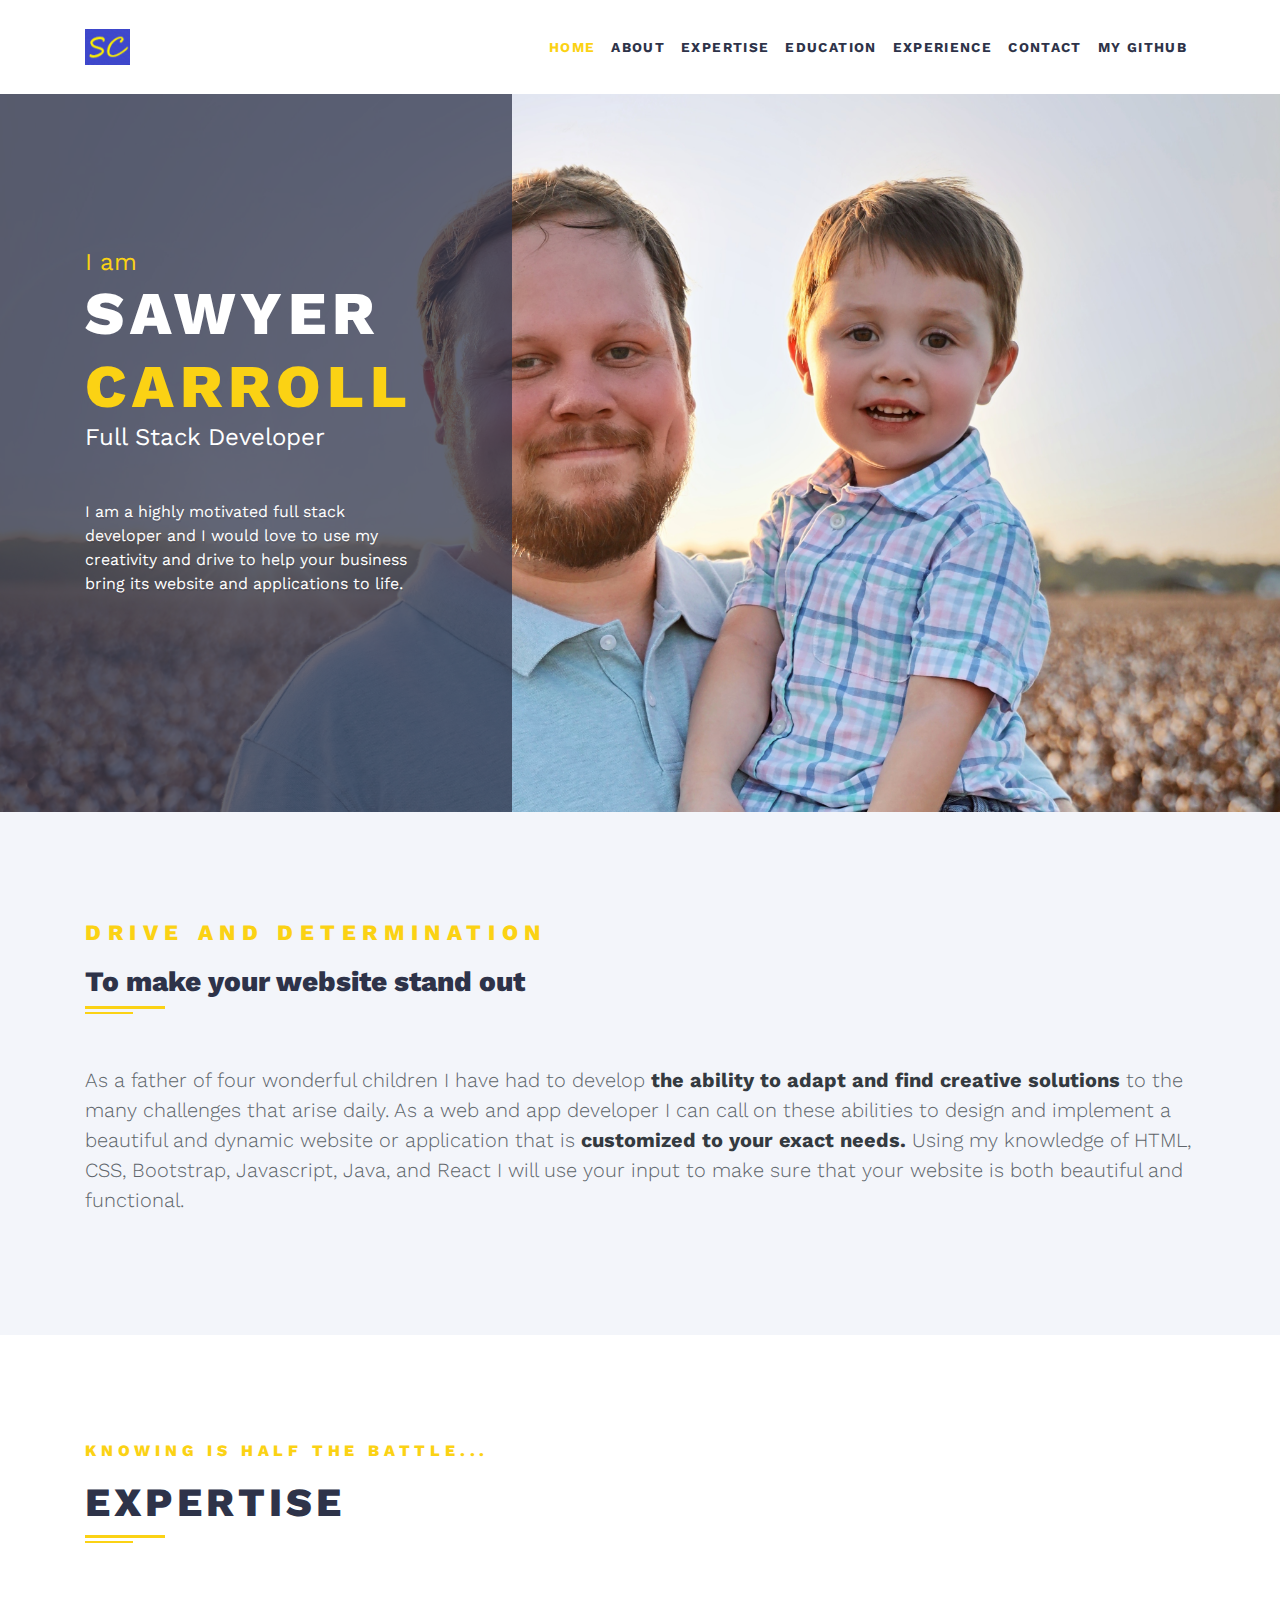
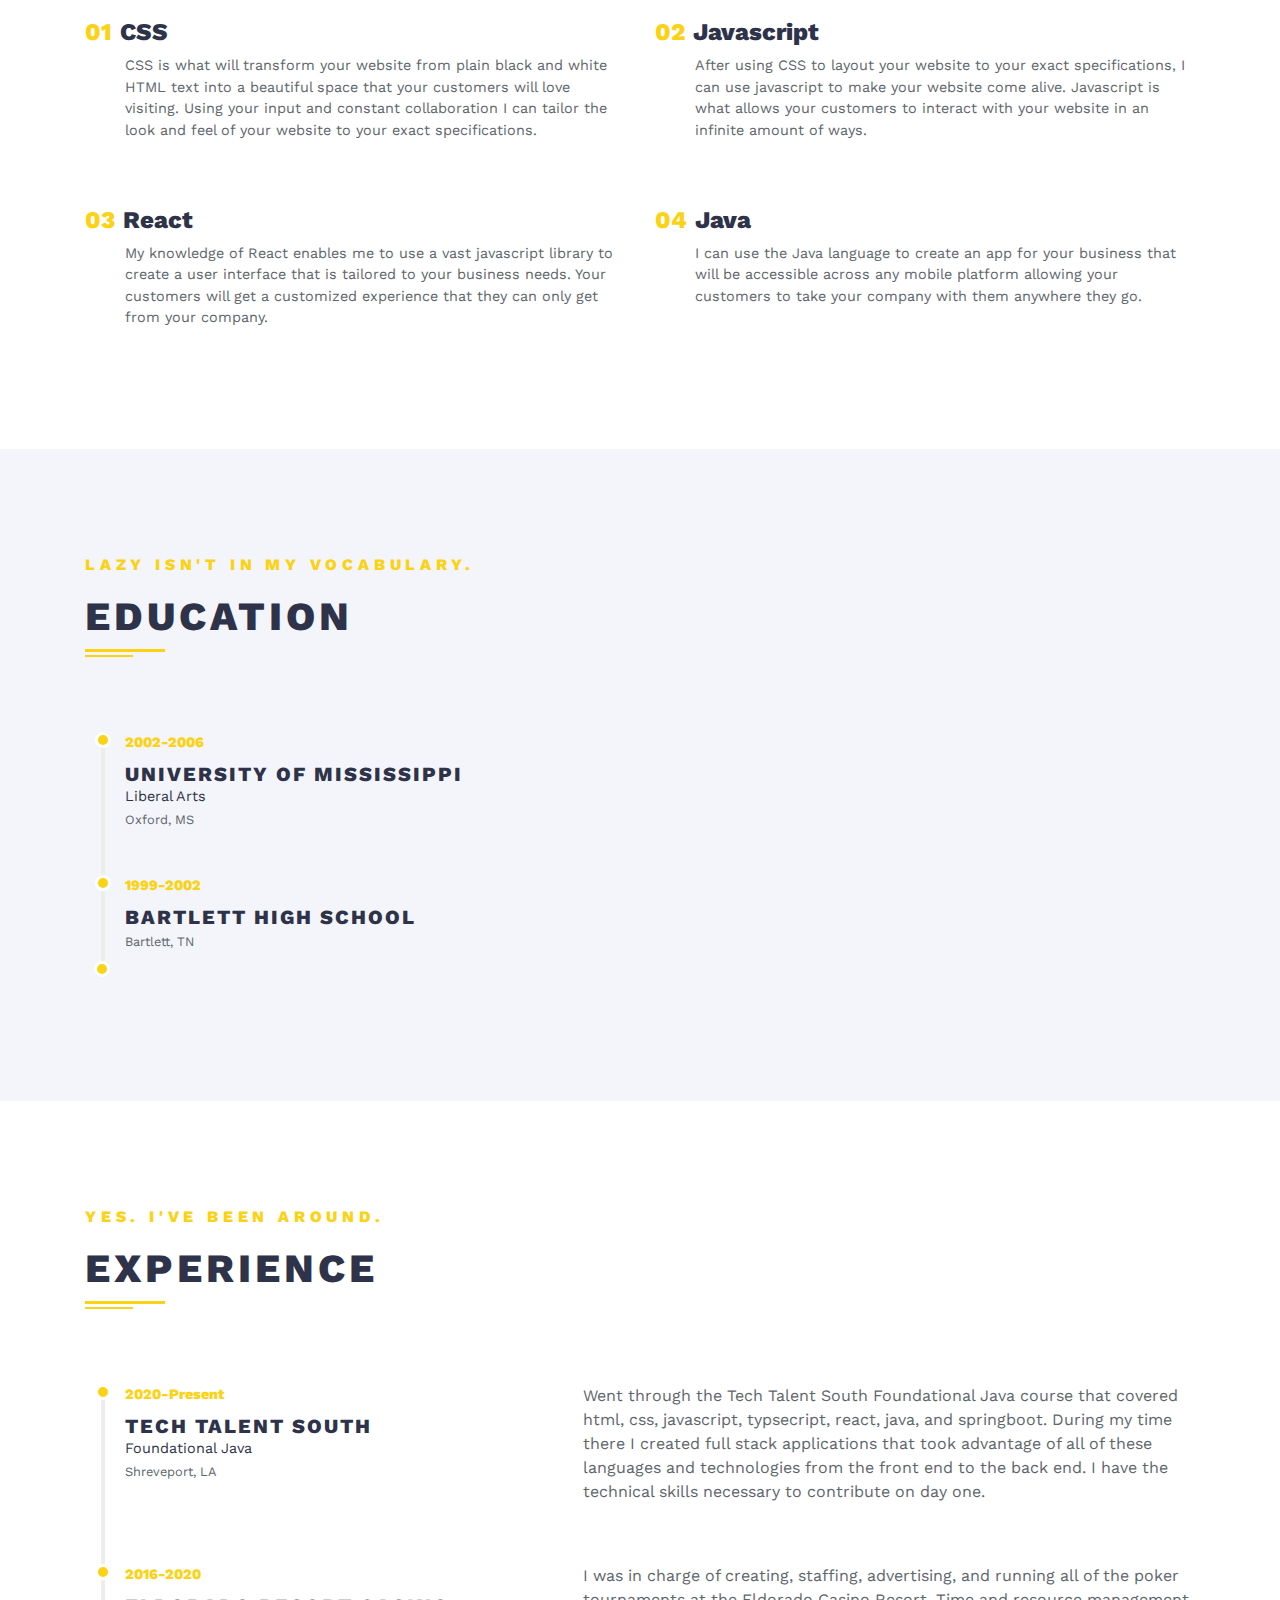
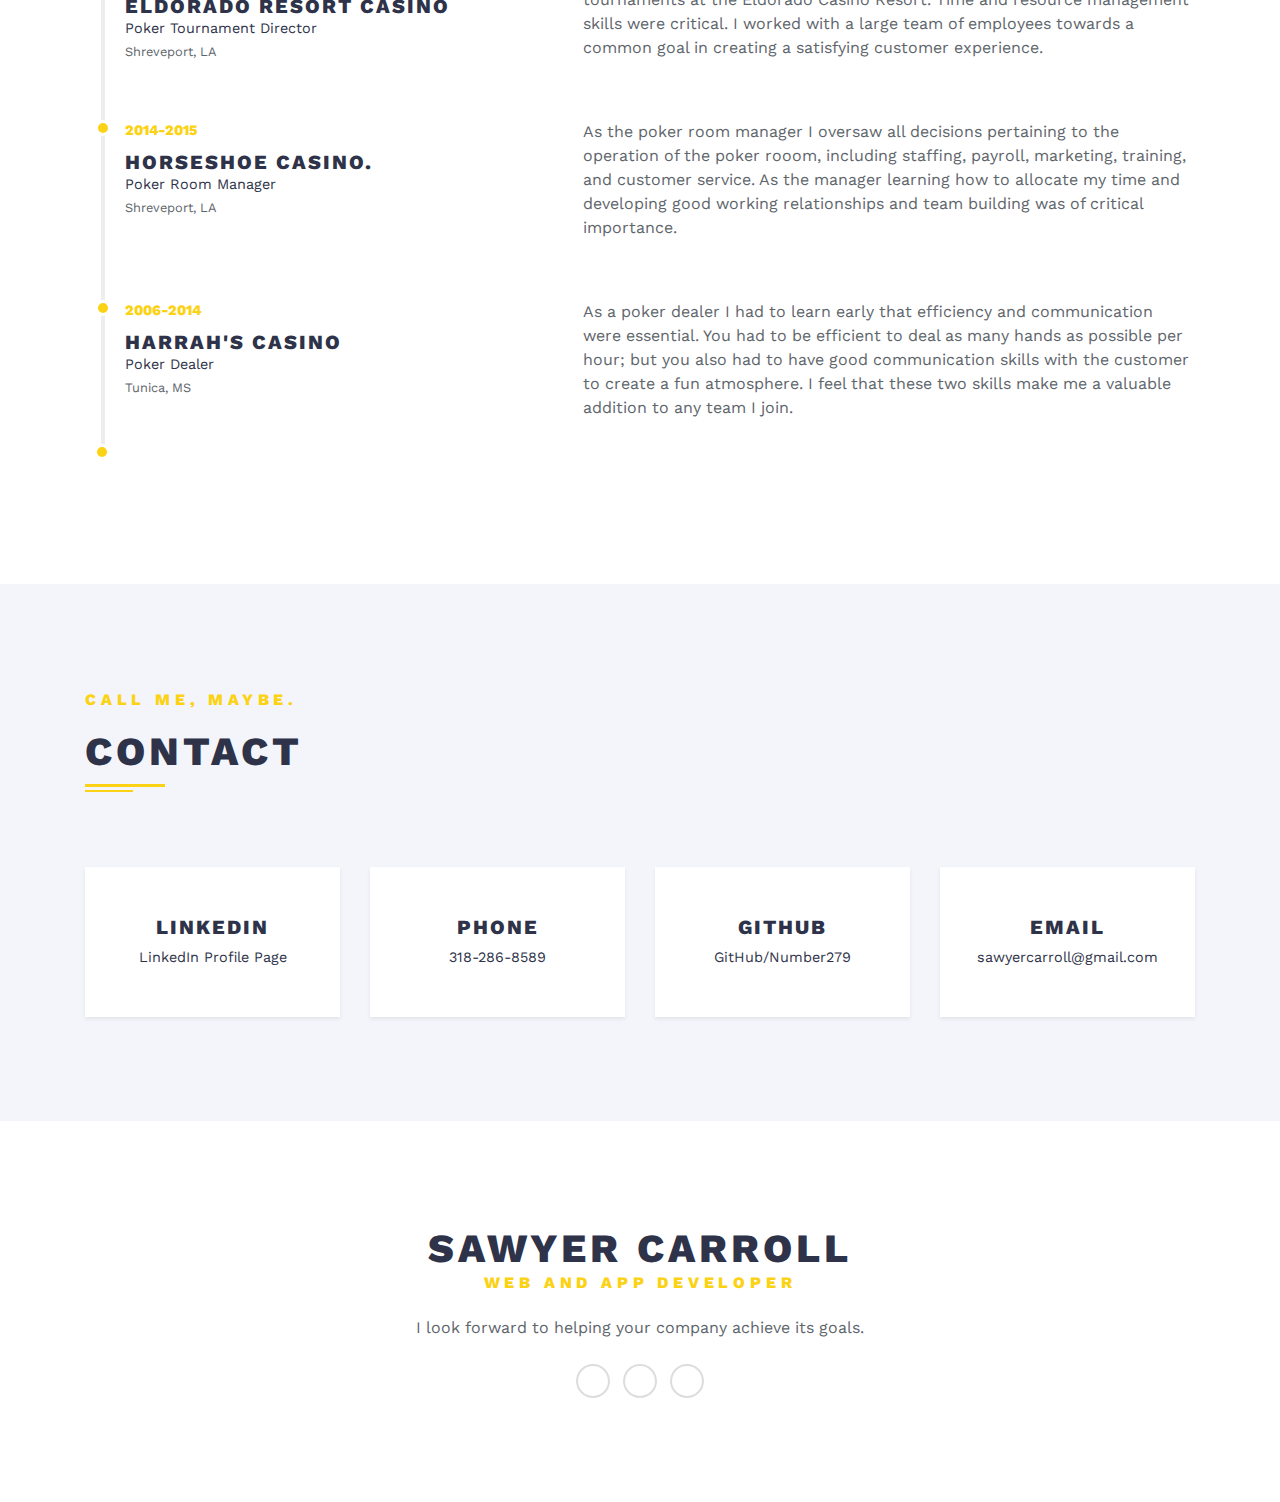
==== index.html @ 841106fe "pathing" ====
<!DOCTYPE html>
<html>
  <head>
    <meta charset="utf-8">
    <meta http-equiv="X-UA-Compatible" content="IE=edge">
    <title>Sawyer Carroll</title>
    <meta name="description" content="">
    <meta name="viewport" content="width=device-width, initial-scale=1">
    <meta name="robots" content="all,follow">
    <!-- Bootstrap CSS-->
    <link rel="stylesheet" href="vendor/bootstrap/css/bootstrap.min.css">
    <!-- Google fonts-->
    <link rel="stylesheet" href="https://fonts.googleapis.com/css?family=Work+Sans:300,400,800&amp;display=swap">
    <!-- theme stylesheet-->
    <link rel="stylesheet" href="css/style.default.css" id="theme-stylesheet">
    <!-- Custom stylesheet - for your changes-->
    <link rel="stylesheet" href="css/custom.css">
    <!-- Favicon-->
    <link rel="shortcut icon" href="img/favicon.png">
    <!-- Tweaks for older IEs--><!--[if lt IE 9]>
        <script src="https://oss.maxcdn.com/html5shiv/3.7.3/html5shiv.min.js"></script>
        <script src="https://oss.maxcdn.com/respond/1.4.2/respond.min.js"></script><![endif]-->
  </head>
  <body>
    <!-- navbar-->
    <header class="header">
      <nav class="navbar navbar-expand-lg fixed-top">
        <div class="container"><a class="navbar-brand" href="#"><img src="img/favicon.png" alt="" width="45"></a>
          <button class="navbar-toggler navbar-toggler-right" type="button" data-toggle="collapse" data-target="#navbarSupportedContent" aria-controls="navbarSupportedContent" aria-expanded="false" aria-label="Toggle navigation"><i class="fas fa-bars"></i></button>
          <div class="collapse navbar-collapse" id="navbarSupportedContent">
            <ul class="navbar-nav ml-auto">
              <li class="nav-item"><a class="nav-link link-scroll active" href="#hero">Home <span class="sr-only">(current)</span></a></li>
              <li class="nav-item"><a class="nav-link link-scroll" href="#about">About</a></li>
              <li class="nav-item"><a class="nav-link link-scroll" href="#expertise">Expertise</a></li>
              <li class="nav-item"><a class="nav-link link-scroll" href="#education">Education</a></li>
              <li class="nav-item"><a class="nav-link link-scroll" href="#experience">Experience</a></li>
              <li class="nav-item"><a class="nav-link link-scroll" href="#contact">Contact</a></li>
              <li class="nav-item"><a class="nav-link " href="https://github.com/Number279/"">My Github</a></li>
            </ul>
          </div>
        </div>
      </nav>
    </header>
    <!-- Hero Section-->
    <section class="hero bg-cover bg-center mt-5" id="hero" style="background: url(img/sawyer.jpeg)">
      <div class="container py-5 my-5 index-forward">
        <div class="row">
          <div class="col-md-8 text-white">
            <h2 class="h4 text-primary font-weight-normal mb-0">I am</h2>
            <h1 class="text-uppercase text-xl mb-0 fade-in5">Sawyer</h1><h1 class="text-uppercase text-xl mb-0 text-primary fade-in5">Carroll</h1>
            <h2 class="h4 font-weight-normal mb-5 fade-in8">Full Stack Developer</h2>
            <p class="text-shadow fade-in10">I am a highly motivated full stack
              <br>developer and I would love to use my  
              <br>creativity and drive to help your business 
              <br>bring its website and applications to life. </p>
          </div>
        </div>
      </div>
    </section>
    <!-- About Section-->
    <section class="bg-light" id="about">
      <div class="container">
        <header class="mb-5">
          <p class="font-weight-bold text-primary text-uppercase letter-spacing-3" id="yellowsize">Drive and Determination</p>
          <h2 class="h3 lined">To make your website stand out</h2>
        </header>
        <p class="lead text-muted">As a father of four wonderful children I have had to develop <strong class="text-dark">the ability to adapt and find creative solutions</strong> to the many challenges that arise daily.
        As a web and app developer I can call on these abilities to design and implement a beautiful and dynamic website or application that is <strong class="text-dark">customized to your exact needs.</strong>  
       Using my knowledge of HTML, CSS, Bootstrap, Javascript, Java, and React I will use your input to make sure that your website is both beautiful and functional.</p>
      </div>
    </section>
    <!-- Expertise Section        -->
    <section id="expertise">
      <div class="container">
        <header class="mb-5 pb-4">
          <p class="font-weight-bold text-primary text-uppercase letter-spacing-3">Knowing is half the battle...</p>
          <h2 class="text-uppercase lined">Expertise</h2>
        </header>
        <div class="row">
          <div class="col-md-6 mb-5">
            <h3 class="h4"><span class="text-primary mr-2">01</span>CSS</h3>
            <p class="text-muted text-small ml-4 pl-3">CSS is what will transform your website from plain black and white HTML text into a beautiful space that your customers will love visiting. 
              Using your input and constant collaboration I can tailor the look and feel of your website to your exact specifications. 
            </p>
          </div>
          <div class="col-md-6 mb-5">
            <h3 class="h4"><span class="text-primary mr-2">02</span>Javascript</h3>
            <p class="text-muted text-small ml-4 pl-3">After using CSS to layout your website to your exact specifications, I can use javascript to make your website come alive.  Javascript is what allows your customers to interact with your website in an infinite amount of ways.</p>
          </div>
          <div class="col-md-6 mb-5 mb-md-0">
            <h3 class="h4"><span class="text-primary mr-2">03</span>React</h3>
            <p class="text-muted text-small ml-4 pl-3">My knowledge of React enables me to use a vast javascript library to create a user interface that is tailored to your business needs. 
              Your customers will get a customized experience that they can only get from your company.  
            </p>
          </div>
          <div class="col-md-6">
            <h3 class="h4"><span class="text-primary mr-2">04</span>Java</h3>
            <p class="text-muted text-small ml-4 pl-3">I can use the Java language to create an app for your business that will be accessible across any mobile platform allowing your customers to take your company with them anywhere they go.</p>
          </div>
        </div>
      </div>
    </section>
    <!-- Education Section-->
    <section class="bg-light" id="education">
      <div class="container">
        <header class="mb-5 pb-4">
          <p class="font-weight-bold text-primary text-uppercase letter-spacing-3">Lazy isn't in my vocabulary.</p>
          <h2 class="text-uppercase lined">Education</h2>
        </header>
        <!--  Timeline -->
        <ul class="timeline">
              <!-- Timeline item-->
              <li class="timeline-item ml-3 pb-4">
                <div class="timeline-arrow"></div>
                <div class="row no-gutter">
                  <div class="col-lg-5 mb-4 mb-lg-0">
                    <p class="font-weight-bold mb-2 text-primary text-small">2002-2006</p>
                    <h2 class="h5 mb-0 text-uppercase">University of Mississippi</h2>
                    <p class="text-small mb-0">Liberal Arts</p><span class="small text-muted">Oxford, MS</span>
                  </div>
                  <div class="col-lg-7">
                    <p class="text-muted"></p>
                  </div>
                </div>
              </li>
              <!-- Timeline item-->
              <li class="timeline-item ml-3 pb-4">
                <div class="timeline-arrow"></div>
                <div class="row no-gutter">
                  <div class="col-lg-5 mb-4 mb-lg-0">
                    <p class="font-weight-bold mb-2 text-primary text-small">1999-2002 </p>
                    <h2 class="h5 mb-0 text-uppercase">Bartlett High School</h2>
                    <p class="text-small mb-0"></p><span class="small text-muted">Bartlett, TN</span>
                  </div>
                  <div class="col-lg-7">
                    <p class="text-muted"></p>
                  </div>
                </div>
              </li>
              <!-- Timeline item-->
        </ul>
      </div>
    </section>
    <!-- Experience Section        -->
    <section id="experience">
      <div class="container">
        <header class="mb-5 pb-4">
          <p class="font-weight-bold text-primary text-uppercase letter-spacing-3">Yes. I've been around.</p>
          <h2 class="text-uppercase lined">Experience</h2>
        </header>
        <!--  Timeline -->
        <ul class="timeline">
              <!-- Timeline item-->
              <li class="timeline-item ml-3 pb-4">
                <div class="timeline-arrow"></div>
                <div class="row no-gutter">
                  <div class="col-lg-5 mb-4 mb-lg-0">
                    <p class="font-weight-bold mb-2 text-primary text-small">2020-Present </p>
                    <h2 class="h5 mb-0 text-uppercase">Tech Talent South</h2>
                    <p class="text-small mb-0">Foundational Java</p><span class="small text-muted">Shreveport, LA</span>
                  </div>
                  <div class="col-lg-7">
                    <p class="text-muted">Went through the Tech Talent South Foundational Java course that covered html, css, javascript, typsecript, react, java, and springboot.  During my time there I created full stack applications that took advantage of all of these languages and technologies from the front end to the back end.  I have the technical skills necessary to contribute on day one.</p>
                  </div>
                </div>
              </li>
              <!-- Timeline item-->
              <li class="timeline-item ml-3 pb-4">
                <div class="timeline-arrow"></div>
                <div class="row no-gutter">
                  <div class="col-lg-5 mb-4 mb-lg-0">
                    <p class="font-weight-bold mb-2 text-primary text-small">2016-2020 </p>
                    <h2 class="h5 mb-0 text-uppercase">Eldorado Resort Casino</h2>
                    <p class="text-small mb-0">Poker Tournament Director</p><span class="small text-muted">Shreveport, LA</span>
                  </div>
                  <div class="col-lg-7">
                    <p class="text-muted">I was in charge of creating, staffing, advertising, and running all of the poker tournaments at the Eldorado Casino Resort.  Time and resource management skills were critical.  I worked  with a large team of employees towards a common goal in creating a satisfying customer experience.  </p>
                  </div>
                </div>
              </li>
              <!-- Timeline item-->
              <li class="timeline-item ml-3 pb-4">
                <div class="timeline-arrow"></div>
                <div class="row no-gutter">
                  <div class="col-lg-5 mb-4 mb-lg-0">
                    <p class="font-weight-bold mb-2 text-primary text-small">2014-2015 </p>
                    <h2 class="h5 mb-0 text-uppercase">Horseshoe Casino.</h2>
                    <p class="text-small mb-0">Poker Room Manager</p><span class="small text-muted">Shreveport, LA </span>
                  </div>
                  <div class="col-lg-7">
                    <p class="text-muted">As the poker room manager I oversaw all decisions pertaining to the operation of the poker rooom, including staffing, payroll, marketing, training, and customer service.  As the manager learning how to allocate my time and developing good working relationships and team building was of critical importance.</p>
                  </div>
                </div>
              </li>
              <li class="timeline-item ml-3 pb-4">
                <div class="timeline-arrow"></div>
                <div class="row no-gutter">
                  <div class="col-lg-5 mb-4 mb-lg-0">
                    <p class="font-weight-bold mb-2 text-primary text-small">2006-2014</p>
                    <h2 class="h5 mb-0 text-uppercase">Harrah's Casino</h2>
                    <p class="text-small mb-0">Poker Dealer</p><span class="small text-muted">Tunica, MS</span>
                  </div>
                  <div class="col-lg-7">
                    <p class="text-muted">As a poker dealer I had to learn early that efficiency and communication were essential.  You had to be efficient to deal as many hands as possible per hour; but you also had to have good communication skills with the customer to create a fun atmosphere.  I feel that these two skills make me a valuable addition to any team I join.</p>
                  </div>
                </div>
              </li>
        </ul>
      </div>
    </section>
    <!-- Education Section        -->
    <section class="bg-light" id="contact">
      <div class="container">
        <header class="mb-5 pb-4">
          <p class="font-weight-bold text-primary text-uppercase letter-spacing-3">Call me, maybe.</p>
          <h2 class="text-uppercase lined">Contact</h2>
        </header>
        <div class="row">
            <div class="col-lg-3 col-md-6 mb-4 mb-lg-0"><a class="px-4 py-5 text-center contact-item shadow-sm d-block reset-anchor" href="https://www.linkedin.com/in/sawyer-carroll-240634206/"><i class="fab fa-linkedin fa-2x mb-4"></i>
              <h4 class="contact-item-title h5 text-uppercase">LinkedIn</h4>
              <p class="text-small mb-0">LinkedIn Profile Page</p></a></div>
          <div class="col-lg-3 col-md-6 mb-4 mb-lg-0"><a class="px-4 py-5 text-center contact-item shadow-sm d-block reset-anchor" href="tel:13182868589"><i class="fas fa-phone fa-2x mb-4"></i>
            <h4 class="contact-item-title h5 text-uppercase">Phone</h4>
            <p class="text-small mb-0">318-286-8589</p></a></div>
          <div class="col-lg-3 col-md-6 mb-4 mb-lg-0"><a class="px-4 py-5 text-center contact-item shadow-sm d-block reset-anchor" href="https://github.com/Number279/"><i class="fab fa-github fa-2x mb-4"></i>
              <h4 class="contact-item-title h5 text-uppercase">Github</h4>
              <p class="text-small mb-0">GitHub/Number279</p></a></div>
          <div class="col-lg-3 col-md-6 mb-4 mb-lg-0"><a class="px-4 py-5 text-center contact-item shadow-sm d-block reset-anchor" href="mailto:sawyercarroll@gmail.com"><i class="fas fa-envelope fa-2x mb-4"></i>
              <h4 class="contact-item-title h5 text-uppercase">Email</h4>
              <p class="text-small mb-0">sawyercarroll@gmail.com</p></a></div>
        </div>
      </div>
    </section>
    <!-- Footer-->
    <footer>
      <div class="container text-center section-padding-y">
        <div class="row px-4">
          <div class="col-lg-7 mx-auto">
            <h2 class="text-uppercase mb-0">Sawyer Carroll </h2>
            <h6 class="text-primary text-uppercase mb-0 letter-spacing-3">Web and App Developer</h6>
            <p class="text-muted my-4">I look forward to helping your company achieve its goals.  </p>
            <ul class="list-inline mb-0">
              <li class="list-inline-item"><a class="social-link" href="https://www.facebook.com/sawyer.carroll.7"><i class="fab fa-facebook-f"></i></a></li>
              <li class="list-inline-item"><a class="social-link" href="https://twitter.com/SawyerCarroll3"><i class="fab fa-twitter"></i></a></li>
              <li class="list-inline-item"><a class="social-link" href="#"><i class="fab fa-linkedin"></i></a></li>
              
            </ul>
          </div>
        </div>
      </div>
    </footer>
    <!-- JavaScript files-->
    <script src="vendor/jquery/jquery.min.js"></script>
    <script src="vendor/bootstrap/js/bootstrap.bundle.min.js"></script>
    <script src="js/front.js"></script>
    <!-- FontAwesome CSS - loading as last, so it doesn't block rendering-->
    <link rel="stylesheet" href="https://use.fontawesome.com/releases/v5.7.1/css/all.css" integrity="sha384-fnmOCqbTlWIlj8LyTjo7mOUStjsKC4pOpQbqyi7RrhN7udi9RwhKkMHpvLbHG9Sr" crossorigin="anonymous">
  </body>
</html>
---- css/style.default.css ----
/*
=========================================
=========================================

   Resume | Bootstrap Resume Template 

=========================================
========================================= */
/*
*
* =====================
* GENERAL
* =====================
*
*/
body {
  overflow-x: hidden;
}

section {
  padding: 6.5rem 0;
  overflow: hidden;
  position: relative;
}

/* Timeline holder */
ul.timeline {
  list-style-type: none;
  position: relative;
  padding-left: 1.5rem;
}

/* Timeline vertical line */
ul.timeline:before {
  content: ' ';
  background: #EDEDED;
  display: inline-block;
  position: absolute;
  left: 16px;
  width: 4px;
  height: 100%;
  z-index: 400;
  border-radius: 1rem;
}

ul.timeline:after {
  content: ' ';
  background: #fbd214;
  display: inline-block;
  position: absolute;
  bottom: 0;
  left: 9px;
  width: 16px;
  height: 16px;
  border-radius: 50%;
  border: 3px solid #fff;
  z-index: 400;
}

li.timeline-item {
  margin: 20px 0;
}

/* Timeline item circle marker */
li.timeline-item::before {
  content: ' ';
  background: #fbd214;
  display: inline-block;
  position: absolute;
  left: 10px;
  width: 16px;
  height: 16px;
  border-radius: 50%;
  border: 3px solid #fff;
  z-index: 400;
}

.contact-item {
  background: #fff;
  position: relative;
  transition: all 0.4s;
}

.contact-item::before {
  content: '';
  display: block;
  position: absolute;
  top: 4px;
  left: 4px;
  width: calc(100% - 8px);
  height: calc(100% - 8px);
  background: none;
  border: 2px solid #fff;
  -webkit-transform: scale(1.1);
  transform: scale(1.1);
  opacity: 0;
  transition: all 0.3s;
}

.contact-item i {
  color: #fbd214;
  transition: all 0.3s;
}

.contact-item:hover {
  background: #fbd214;
  color: #fff;
}

.contact-item:hover i, .contact-item:hover .contact-item-title, .contact-item:hover p {
  color: #fff;
}

.contact-item:hover::before {
  -webkit-transform: none;
  transform: none;
  opacity: 1;
}

a.contact-item .contact-item-title, a.contact-item p {
  transition: all 0.3s;
}

.hero::before {
  content: '';
  width: 40%;
  height: 100%;
  position: absolute;
  top: 0;
  left: 0;
  background: rgba(46, 51, 73, 0.75);
}

@media (max-width: 991.98px) {
  .hero::before {
    background: rgba(46, 51, 73, 0.5);
    width: 100%;
  }
}

.navbar {
  transition: all 0.3s;
  padding-top: 1.5rem !important;
  padding-bottom: 1.5rem !important;
  background: #fff;
}

.navbar.active {
  background: #fff;
  box-shadow: 0 1px 5px rgba(0, 0, 0, 0.1);
}

@media (max-width: 991.98px) {
  .navbar {
    background: #fff;
    box-shadow: 0 1px 5px rgba(0, 0, 0, 0.1);
  }
}

.navbar-toggler {
  color: #2E3349;
}

.social-link {
  width: 34px;
  height: 34px;
  border-radius: 50%;
  border: 2px solid #ddd;
  display: -ms-flexbox;
  display: flex;
  -ms-flex-align: center;
  align-items: center;
  -ms-flex-pack: center;
  justify-content: center;
  color: #aaa;
  transition: all 0.3s;
  font-size: 0.8rem;
}

.social-link:hover, .social-link:focus {
  background: #fbd214;
  color: #fff;
  text-decoration: none;
  border-color: #fbd214;
}

/*
* ===================================================
*    Custom Bootstrapious Utils
* ===================================================
*/
/*
   Text utils
   ------------------------
*/
.text-uppercase {
  text-transform: uppercase;
  letter-spacing: 0.1em;
  letter-spacing: .1em;
}

.text-sm {
  font-size: 0.875rem;
}

.text-base {
  font-size: 1rem;
}

.text-lg {
  font-size: 1.25rem;
}

.text-shadow {
  text-shadow: 1px 2px 0 rgba(0, 0, 0, 0.1);
}

.text-shadow-primary {
  text-shadow: 2px 2px 2px rgba(251, 210, 20, 0.1);
}

.text-decoration-underline {
  text-decoration: underline;
}

.text-inherit {
  color: inherit;
}

/*
    Rounded corners - lg, sm
   ------------------------
*/
.rounded-lg {
  border-radius: 0.8rem !important;
}

.rounded-sm {
  border-radius: 0.2rem;
}

.rounded-xl {
  border-radius: 10rem;
}

/*
    Responsive borders - border-[breakpoint]
   ------------------------
*/
/*
    Opacity helpers - .opacity-[1-9]
    ------------------------
*/
.opacity-1 {
  opacity: 0.1;
}

.opacity-2 {
  opacity: 0.2;
}

.opacity-3 {
  opacity: 0.3;
}

.opacity-4 {
  opacity: 0.4;
}

.opacity-5 {
  opacity: 0.5;
}

.opacity-6 {
  opacity: 0.6;
}

.opacity-7 {
  opacity: 0.7;
}

.opacity-8 {
  opacity: 0.8;
}

.opacity-9 {
  opacity: 0.9;
}

.opacity-10 {
  opacity: 1;
}

/*
    Z-index helpers - .z-index-[10-50]
    ------------------------
*/
.z-index-10 {
  z-index: 10;
}

.z-index-20 {
  z-index: 20;
}

.z-index-30 {
  z-index: 30;
}

.z-index-40 {
  z-index: 40;
}

.z-index-50 {
  z-index: 50;
}

/*
     Letter spacing helpers - .letter-spacing-[0-5]
    ------------------------
*/
.letter-spacing-0 {
  letter-spacing: 0 !important;
}

.letter-spacing-1 {
  letter-spacing: 0.1em;
}

.letter-spacing-2 {
  letter-spacing: 0.2em;
}

.letter-spacing-3 {
  letter-spacing: 0.3em;
}

.letter-spacing-4 {
  letter-spacing: 0.4em;
}

.letter-spacing-5 {
  letter-spacing: 0.5em;
}

/*
     Colours and backgrounds
    ------------------------
*/
.text-hover-primary {
  transition: all 0.2s ease-in-out;
}

.text-hover-primary:focus, .text-hover-primary:hover {
  color: #fbd214 !important;
}

a.text-hover-primary {
  transition: all 0.2s ease-in-out;
}

a.text-hover-primary:focus, a.text-hover-primary:hover {
  color: #fbd214 !important;
}

.bg-primary-light {
  background-color: #fffae3;
}

.border-primary {
  border-color: #fbd214 !important;
}

.text-hover-secondary {
  transition: all 0.2s ease-in-out;
}

.text-hover-secondary:focus, .text-hover-secondary:hover {
  color: #6c757d !important;
}

a.text-hover-secondary {
  transition: all 0.2s ease-in-out;
}

a.text-hover-secondary:focus, a.text-hover-secondary:hover {
  color: #6c757d !important;
}

.bg-secondary-light {
  background-color: #edeeef;
}

.border-secondary {
  border-color: #6c757d !important;
}

.text-hover-success {
  transition: all 0.2s ease-in-out;
}

.text-hover-success:focus, .text-hover-success:hover {
  color: #28a745 !important;
}

a.text-hover-success {
  transition: all 0.2s ease-in-out;
}

a.text-hover-success:focus, a.text-hover-success:hover {
  color: #28a745 !important;
}

.bg-success-light {
  background-color: #e5f4e9;
}

.border-success {
  border-color: #28a745 !important;
}

.text-hover-info {
  transition: all 0.2s ease-in-out;
}

.text-hover-info:focus, .text-hover-info:hover {
  color: #17a2b8 !important;
}

a.text-hover-info {
  transition: all 0.2s ease-in-out;
}

a.text-hover-info:focus, a.text-hover-info:hover {
  color: #17a2b8 !important;
}

.bg-info-light {
  background-color: #e3f4f6;
}

.border-info {
  border-color: #17a2b8 !important;
}

.text-hover-warning {
  transition: all 0.2s ease-in-out;
}

.text-hover-warning:focus, .text-hover-warning:hover {
  color: #ffc107 !important;
}

a.text-hover-warning {
  transition: all 0.2s ease-in-out;
}

a.text-hover-warning:focus, a.text-hover-warning:hover {
  color: #ffc107 !important;
}

.bg-warning-light {
  background-color: #fff8e1;
}

.border-warning {
  border-color: #ffc107 !important;
}

.text-hover-danger {
  transition: all 0.2s ease-in-out;
}

.text-hover-danger:focus, .text-hover-danger:hover {
  color: #dc3545 !important;
}

a.text-hover-danger {
  transition: all 0.2s ease-in-out;
}

a.text-hover-danger:focus, a.text-hover-danger:hover {
  color: #dc3545 !important;
}

.bg-danger-light {
  background-color: #fbe7e9;
}

.border-danger {
  border-color: #dc3545 !important;
}

.text-hover-light {
  transition: all 0.2s ease-in-out;
}

.text-hover-light:focus, .text-hover-light:hover {
  color: #f8f9fa !important;
}

a.text-hover-light {
  transition: all 0.2s ease-in-out;
}

a.text-hover-light:focus, a.text-hover-light:hover {
  color: #f8f9fa !important;
}

.bg-light-light {
  background-color: #fefefe;
}

.border-light {
  border-color: #f8f9fa !important;
}

.text-hover-dark {
  transition: all 0.2s ease-in-out;
}

.text-hover-dark:focus, .text-hover-dark:hover {
  color: #343a40 !important;
}

a.text-hover-dark {
  transition: all 0.2s ease-in-out;
}

a.text-hover-dark:focus, a.text-hover-dark:hover {
  color: #343a40 !important;
}

.bg-dark-light {
  background-color: #e7e7e8;
}

.border-dark {
  border-color: #343a40 !important;
}

.bg-gray-100 {
  background: #f8f9fa !important;
}

.text-gray-100 {
  color: #f8f9fa;
}

.bg-gray-200 {
  background: #e9ecef !important;
}

.text-gray-200 {
  color: #e9ecef;
}

.bg-gray-300 {
  background: #dee2e6 !important;
}

.text-gray-300 {
  color: #dee2e6;
}

.bg-gray-400 {
  background: #ced4da !important;
}

.text-gray-400 {
  color: #ced4da;
}

.bg-gray-500 {
  background: #adb5bd !important;
}

.text-gray-500 {
  color: #adb5bd;
}

.bg-gray-600 {
  background: #6c757d !important;
}

.text-gray-600 {
  color: #6c757d;
}

.bg-gray-700 {
  background: #495057 !important;
}

.text-gray-700 {
  color: #495057;
}

.bg-gray-800 {
  background: #343a40 !important;
}

.text-gray-800 {
  color: #343a40;
}

.bg-gray-900 {
  background: #212529 !important;
}

.text-gray-900 {
  color: #212529;
}

.badge-primary-light {
  color: #fbd214;
  background-color: #fffae3;
}

.badge-secondary-light {
  color: #6c757d;
  background-color: #edeeef;
}

.badge-success-light {
  color: #28a745;
  background-color: #e5f4e9;
}

.badge-info-light {
  color: #17a2b8;
  background-color: #e3f4f6;
}

.badge-warning-light {
  color: #ffc107;
  background-color: #fff8e1;
}

.badge-danger-light {
  color: #dc3545;
  background-color: #fbe7e9;
}

.badge-light-light {
  color: #f8f9fa;
  background-color: #fefefe;
}

.badge-dark-light {
  color: #343a40;
  background-color: #e7e7e8;
}

/*
     Transparent overlays
    ------------------------
*/
.overlay-content {
  position: relative;
  z-index: 20;
}

@media (min-width: 576px) {
  .light-overlay-sm,
  .overlay-hover-light-sm {
    position: relative;
  }
  .light-overlay-sm::after,
  .overlay-hover-light-sm::after {
    position: absolute;
    top: 0;
    left: 0;
    width: 100%;
    height: 100%;
    content: ' ';
    background: #fff;
  }
}

@media (min-width: 576px) {
  .overlay-hover-light-sm::after {
    transition: opacity 0.15s linear;
    opacity: 0;
  }
}

@media (min-width: 576px) {
  .light-overlay-sm::after,
  .overlay-hover-light-sm:hover::after {
    opacity: .4;
  }
}

@media (min-width: 576px) {
  .light-overlay-sm-0::after,
  .overlay-hover-light-sm-0:hover::after {
    display: none;
  }
}

.dark-overlay-sm {
  position: relative;
}

@media (min-width: 576px) {
  .dark-overlay-sm::after {
    position: absolute;
    top: 0;
    left: 0;
    width: 100%;
    height: 100%;
    content: ' ';
    opacity: .4;
    background: #000;
  }
}

@media (min-width: 576px) {
  .dark-overlay-sm-0::after {
    display: none;
  }
}

@media (min-width: 768px) {
  .light-overlay-md,
  .overlay-hover-light-md {
    position: relative;
  }
  .light-overlay-md::after,
  .overlay-hover-light-md::after {
    position: absolute;
    top: 0;
    left: 0;
    width: 100%;
    height: 100%;
    content: ' ';
    background: #fff;
  }
}

@media (min-width: 768px) {
  .overlay-hover-light-md::after {
    transition: opacity 0.15s linear;
    opacity: 0;
  }
}

@media (min-width: 768px) {
  .light-overlay-md::after,
  .overlay-hover-light-md:hover::after {
    opacity: .4;
  }
}

@media (min-width: 768px) {
  .light-overlay-md-0::after,
  .overlay-hover-light-md-0:hover::after {
    display: none;
  }
}

.dark-overlay-md {
  position: relative;
}

@media (min-width: 768px) {
  .dark-overlay-md::after {
    position: absolute;
    top: 0;
    left: 0;
    width: 100%;
    height: 100%;
    content: ' ';
    opacity: .4;
    background: #000;
  }
}

@media (min-width: 768px) {
  .dark-overlay-md-0::after {
    display: none;
  }
}

@media (min-width: 992px) {
  .light-overlay-lg,
  .overlay-hover-light-lg {
    position: relative;
  }
  .light-overlay-lg::after,
  .overlay-hover-light-lg::after {
    position: absolute;
    top: 0;
    left: 0;
    width: 100%;
    height: 100%;
    content: ' ';
    background: #fff;
  }
}

@media (min-width: 992px) {
  .overlay-hover-light-lg::after {
    transition: opacity 0.15s linear;
    opacity: 0;
  }
}

@media (min-width: 992px) {
  .light-overlay-lg::after,
  .overlay-hover-light-lg:hover::after {
    opacity: .4;
  }
}

@media (min-width: 992px) {
  .light-overlay-lg-0::after,
  .overlay-hover-light-lg-0:hover::after {
    display: none;
  }
}

.dark-overlay-lg {
  position: relative;
}

@media (min-width: 992px) {
  .dark-overlay-lg::after {
    position: absolute;
    top: 0;
    left: 0;
    width: 100%;
    height: 100%;
    content: ' ';
    opacity: .4;
    background: #000;
  }
}

@media (min-width: 992px) {
  .dark-overlay-lg-0::after {
    display: none;
  }
}

@media (min-width: 1200px) {
  .light-overlay-xl,
  .overlay-hover-light-xl {
    position: relative;
  }
  .light-overlay-xl::after,
  .overlay-hover-light-xl::after {
    position: absolute;
    top: 0;
    left: 0;
    width: 100%;
    height: 100%;
    content: ' ';
    background: #fff;
  }
}

@media (min-width: 1200px) {
  .overlay-hover-light-xl::after {
    transition: opacity 0.15s linear;
    opacity: 0;
  }
}

@media (min-width: 1200px) {
  .light-overlay-xl::after,
  .overlay-hover-light-xl:hover::after {
    opacity: .4;
  }
}

@media (min-width: 1200px) {
  .light-overlay-xl-0::after,
  .overlay-hover-light-xl-0:hover::after {
    display: none;
  }
}

.dark-overlay-xl {
  position: relative;
}

@media (min-width: 1200px) {
  .dark-overlay-xl::after {
    position: absolute;
    top: 0;
    left: 0;
    width: 100%;
    height: 100%;
    content: ' ';
    opacity: .4;
    background: #000;
  }
}

@media (min-width: 1200px) {
  .dark-overlay-xl-0::after {
    display: none;
  }
}

.light-overlay,
.overlay-hover-light {
  position: relative;
}

.light-overlay::after,
.overlay-hover-light::after {
  position: absolute;
  top: 0;
  left: 0;
  width: 100%;
  height: 100%;
  content: ' ';
  background: #fff;
}

.overlay-hover-light::after {
  transition: opacity 0.15s linear;
  opacity: 0;
}

.light-overlay::after,
.overlay-hover-light:hover::after {
  opacity: .4;
}

.light-overlay-0::after,
.overlay-hover-light-0:hover::after {
  display: none;
}

.dark-overlay {
  position: relative;
}

.dark-overlay::after {
  position: absolute;
  top: 0;
  left: 0;
  width: 100%;
  height: 100%;
  content: ' ';
  opacity: .4;
  background: #000;
}

.dark-overlay-0::after {
  display: none;
}

/*
     Other
    ------------------------
*/
.overflow-visible {
  overflow: visible !important;
}

.shadow-0 {
  box-shadow: none !important;
}

.text-small {
  font-size: 0.9rem !important;
}

.text-lg {
  font-size: 3.5rem !important;
}

@media (min-width: 992px) {
  .text-xl {
    font-size: 3.8rem !important;
  }
}

.text-gray {
  color: #b4b4b4 !important;
}

.text-muted {
  color: #5e656b !important;
}

.border-gray {
  border-color: #eee !important;
}

.index-forward {
  z-index: 99;
  position: relative;
}

.bg-cover {
  background-size: cover !important;
}

.bg-center {
  background-position: center center !important;
}

.bg-top {
  background-position: top center !important;
}

.bg-bottom {
  background-position: bottom center !important;
}

.line-height-sm {
  line-height: 1.3 !important;
}

.dotted-separator {
  border-top: 2px dotted rgba(0, 0, 0, 0.2);
}

.font-weight-light {
  font-weight: 300 !important;
}

.font-weight-normal {
  font-weight: 400 !important;
}

.font-weight-bold {
  font-weight: 800 !important;
}

.accordion .card {
  border: none;
}

.accordion .card-header {
  background: #fff;
  border: none;
}

.accordion .card .btn-link {
  width: 100%;
  text-decoration: none;
  color: #333;
  text-align: left;
}

.accordion .card .btn-link:focus {
  box-shadow: none;
}

.section-padding {
  padding: 6.5rem 0;
}

.section-padding-y {
  padding-top: 6.5rem;
  padding-bottom: 6.5rem;
}

strong {
  font-weight: bold;
}

.border-md {
  border-width: 2px !important;
}

.border-lg {
  border-width: 4px !important;
}

.lined {
  display: inline-block;
  position: relative;
  padding-bottom: 0.7rem;
}

.lined::before {
  content: '';
  display: block;
  position: absolute;
  bottom: 0;
  left: 0;
  width: 5rem;
  height: 3px;
  background: #fbd214;
}

.lined::after {
  content: '';
  display: block;
  position: absolute;
  bottom: -5px;
  left: 0;
  width: 3rem;
  height: 2px;
  background: #fbd214;
}

.lined-center::before {
  left: calc(50% - 1.65rem);
}

.lined-center::after {
  left: calc(50% + 1.65rem);
}

input.text-white::-webkit-input-placeholder {
  color: #fff;
}

input.text-white::-moz-placeholder {
  color: #fff;
}

input.text-white:-ms-input-placeholder {
  color: #fff;
}

input.text-white::-ms-input-placeholder {
  color: #fff;
}

input.text-white::placeholder {
  color: #fff;
}

.bg-none {
  background: none !important;
}

.text-shadow {
  text-transform: 1px 1px 0 rgba(0, 0, 0, 0.3);
}

.bg-cover {
  background-size: cover !important;
}

.bg-center {
  background-position: center center !important;
}

.index-forward {
  z-index: 999 !important;
}

.reset-anchor {
  color: inherit;
  text-decoration: none;
}

.reset-anchor:hover, .reset-anchor:focus {
  color: inherit;
  text-decoration: none;
}

/*

=====================
STYLE SWITCHER FOR DEMO
=====================

*/
#style-switch-button {
  position: fixed;
  top: 120px;
  left: 0px;
  border-radius: 0;
  z-index: 2;
}

#style-switch {
  width: 300px;
  padding: 20px;
  position: fixed;
  top: 160px;
  left: 0;
  background: #fff;
  border: solid 1px #ced4da;
  z-index: 2000;
}

#style-switch h4 {
  color: #495057;
}

/* =========================================

      THEMING OF THE BOOTSTRAP COMPONENTS

   =========================================

    1 - NAVBAR
    2 - BUTTONS
    3 - TYPE
    4 - PAGINATION
    5 - UTILITIES
    6 - FORMS
    7 - CODE
    8 - NAV
    9 - CARD
    10 - DROPDOWNS

*/
/*
 * 1. NAVBAR
 */
.navbar {
  padding: 0.5rem 1rem;
}

.navbar-brand {
  display: inline-block;
  padding-top: 0.3125rem;
  padding-bottom: 0.3125rem;
  margin-right: 1rem;
  font-size: 1.25rem;
}

.navbar-toggler {
  padding: 0.25rem 0.75rem;
  font-size: 1.25rem;
  line-height: 1;
  border: 1px solid transparent;
  border-radius: 0.25rem;
}

.navbar-light .navbar-brand {
  color: rgba(0, 0, 0, 0.9);
}

.navbar-light .navbar-brand:hover, .navbar-light .navbar-brand:focus {
  color: rgba(0, 0, 0, 0.9);
}

.navbar-light .navbar-nav .nav-link {
  color: rgba(0, 0, 0, 0.5);
}

.navbar-light .navbar-nav .nav-link:hover, .navbar-light .navbar-nav .nav-link:focus {
  color: rgba(0, 0, 0, 0.7);
}

.navbar-light .navbar-nav .nav-link.disabled {
  color: rgba(0, 0, 0, 0.3);
}

.navbar-light .navbar-nav .show > .nav-link,
.navbar-light .navbar-nav .active > .nav-link,
.navbar-light .navbar-nav .nav-link.show,
.navbar-light .navbar-nav .nav-link.active {
  color: rgba(0, 0, 0, 0.9);
}

.navbar-light .navbar-toggler {
  color: rgba(0, 0, 0, 0.5);
  border-color: rgba(0, 0, 0, 0.1);
}

.navbar-light .navbar-toggler-icon {
  background-image: url("data:image/svg+xml;charset=utf8,%3Csvg viewBox='0 0 30 30' xmlns='http://www.w3.org/2000/svg'%3E%3Cpath stroke='rgba(0, 0, 0, 0.5)' stroke-width='2' stroke-linecap='round' stroke-miterlimit='10' d='M4 7h22M4 15h22M4 23h22'/%3E%3C/svg%3E");
}

.navbar-light .navbar-text {
  color: rgba(0, 0, 0, 0.5);
}

.navbar-dark .navbar-brand {
  color: #fff;
}

.navbar-dark .navbar-brand:hover, .navbar-dark .navbar-brand:focus {
  color: #fff;
}

.navbar-dark .navbar-nav .nav-link {
  color: rgba(255, 255, 255, 0.5);
}

.navbar-dark .navbar-nav .nav-link:hover, .navbar-dark .navbar-nav .nav-link:focus {
  color: rgba(255, 255, 255, 0.75);
}

.navbar-dark .navbar-nav .nav-link.disabled {
  color: rgba(255, 255, 255, 0.25);
}

.navbar-dark .navbar-nav .show > .nav-link,
.navbar-dark .navbar-nav .active > .nav-link,
.navbar-dark .navbar-nav .nav-link.show,
.navbar-dark .navbar-nav .nav-link.active {
  color: #fff;
}

.navbar-dark .navbar-toggler {
  color: rgba(255, 255, 255, 0.5);
  border-color: rgba(255, 255, 255, 0.1);
}

.navbar-dark .navbar-toggler-icon {
  background-image: url("data:image/svg+xml;charset=utf8,%3Csvg viewBox='0 0 30 30' xmlns='http://www.w3.org/2000/svg'%3E%3Cpath stroke='rgba(255, 255, 255, 0.5)' stroke-width='2' stroke-linecap='round' stroke-miterlimit='10' d='M4 7h22M4 15h22M4 23h22'/%3E%3C/svg%3E");
}

.navbar-dark .navbar-text {
  color: rgba(255, 255, 255, 0.5);
}

/*
 * 2. BUTTONS
 */
.btn {
  font-weight: 400;
  border: 1px solid transparent;
  padding: 0.375rem 0.75rem;
  font-size: 1rem;
  line-height: 1.5;
  border-radius: 0.25rem;
  transition: color 0.15s ease-in-out, background-color 0.15s ease-in-out, border-color 0.15s ease-in-out, box-shadow 0.15s ease-in-out;
}

@media screen and (prefers-reduced-motion: reduce) {
  .btn {
    transition: none;
  }
}

.btn:focus, .btn.focus {
  box-shadow: 0 0 0 0.2rem rgba(251, 210, 20, 0.25);
}

.btn.disabled, .btn:disabled {
  opacity: 0.65;
}

.btn:not(:disabled):not(.disabled):active, .btn:not(:disabled):not(.disabled).active {
  background-image: none;
}

.btn-link {
  font-weight: 400;
  color: #fbd214;
}

.btn-link:hover {
  color: #bf9e03;
  text-decoration: underline;
}

.btn-link:focus, .btn-link.focus {
  text-decoration: underline;
}

.btn-link:disabled, .btn-link.disabled {
  color: #6c757d;
}

.btn-primary {
  color: #212529;
  background-color: #fbd214;
  border-color: #fbd214;
}

.btn-primary:hover {
  color: #212529;
  background-color: #e5bd04;
  border-color: #d8b304;
}

.btn-primary:focus, .btn-primary.focus {
  box-shadow: 0 0 0 0.2rem rgba(251, 210, 20, 0.5);
}

.btn-primary.disabled, .btn-primary:disabled {
  color: #212529;
  background-color: #fbd214;
  border-color: #fbd214;
}

.btn-primary:not(:disabled):not(.disabled):active, .btn-primary:not(:disabled):not(.disabled).active,
.show > .btn-primary.dropdown-toggle {
  color: #212529;
  background-color: #d8b304;
  border-color: #cca803;
}

.btn-primary:not(:disabled):not(.disabled):active:focus, .btn-primary:not(:disabled):not(.disabled).active:focus,
.show > .btn-primary.dropdown-toggle:focus {
  box-shadow: 0 0 0 0.2rem rgba(251, 210, 20, 0.5);
}

.btn-secondary {
  color: #fff;
  background-color: #6c757d;
  border-color: #6c757d;
}

.btn-secondary:hover {
  color: #fff;
  background-color: #5a6268;
  border-color: #545b62;
}

.btn-secondary:focus, .btn-secondary.focus {
  box-shadow: 0 0 0 0.2rem rgba(108, 117, 125, 0.5);
}

.btn-secondary.disabled, .btn-secondary:disabled {
  color: #fff;
  background-color: #6c757d;
  border-color: #6c757d;
}

.btn-secondary:not(:disabled):not(.disabled):active, .btn-secondary:not(:disabled):not(.disabled).active,
.show > .btn-secondary.dropdown-toggle {
  color: #fff;
  background-color: #545b62;
  border-color: #4e555b;
}

.btn-secondary:not(:disabled):not(.disabled):active:focus, .btn-secondary:not(:disabled):not(.disabled).active:focus,
.show > .btn-secondary.dropdown-toggle:focus {
  box-shadow: 0 0 0 0.2rem rgba(108, 117, 125, 0.5);
}

.btn-success {
  color: #fff;
  background-color: #28a745;
  border-color: #28a745;
}

.btn-success:hover {
  color: #fff;
  background-color: #218838;
  border-color: #1e7e34;
}

.btn-success:focus, .btn-success.focus {
  box-shadow: 0 0 0 0.2rem rgba(40, 167, 69, 0.5);
}

.btn-success.disabled, .btn-success:disabled {
  color: #fff;
  background-color: #28a745;
  border-color: #28a745;
}

.btn-success:not(:disabled):not(.disabled):active, .btn-success:not(:disabled):not(.disabled).active,
.show > .btn-success.dropdown-toggle {
  color: #fff;
  background-color: #1e7e34;
  border-color: #1c7430;
}

.btn-success:not(:disabled):not(.disabled):active:focus, .btn-success:not(:disabled):not(.disabled).active:focus,
.show > .btn-success.dropdown-toggle:focus {
  box-shadow: 0 0 0 0.2rem rgba(40, 167, 69, 0.5);
}

.btn-info {
  color: #fff;
  background-color: #17a2b8;
  border-color: #17a2b8;
}

.btn-info:hover {
  color: #fff;
  background-color: #138496;
  border-color: #117a8b;
}

.btn-info:focus, .btn-info.focus {
  box-shadow: 0 0 0 0.2rem rgba(23, 162, 184, 0.5);
}

.btn-info.disabled, .btn-info:disabled {
  color: #fff;
  background-color: #17a2b8;
  border-color: #17a2b8;
}

.btn-info:not(:disabled):not(.disabled):active, .btn-info:not(:disabled):not(.disabled).active,
.show > .btn-info.dropdown-toggle {
  color: #fff;
  background-color: #117a8b;
  border-color: #10707f;
}

.btn-info:not(:disabled):not(.disabled):active:focus, .btn-info:not(:disabled):not(.disabled).active:focus,
.show > .btn-info.dropdown-toggle:focus {
  box-shadow: 0 0 0 0.2rem rgba(23, 162, 184, 0.5);
}

.btn-warning {
  color: #212529;
  background-color: #ffc107;
  border-color: #ffc107;
}

.btn-warning:hover {
  color: #212529;
  background-color: #e0a800;
  border-color: #d39e00;
}

.btn-warning:focus, .btn-warning.focus {
  box-shadow: 0 0 0 0.2rem rgba(255, 193, 7, 0.5);
}

.btn-warning.disabled, .btn-warning:disabled {
  color: #212529;
  background-color: #ffc107;
  border-color: #ffc107;
}

.btn-warning:not(:disabled):not(.disabled):active, .btn-warning:not(:disabled):not(.disabled).active,
.show > .btn-warning.dropdown-toggle {
  color: #212529;
  background-color: #d39e00;
  border-color: #c69500;
}

.btn-warning:not(:disabled):not(.disabled):active:focus, .btn-warning:not(:disabled):not(.disabled).active:focus,
.show > .btn-warning.dropdown-toggle:focus {
  box-shadow: 0 0 0 0.2rem rgba(255, 193, 7, 0.5);
}

.btn-danger {
  color: #fff;
  background-color: #dc3545;
  border-color: #dc3545;
}

.btn-danger:hover {
  color: #fff;
  background-color: #c82333;
  border-color: #bd2130;
}

.btn-danger:focus, .btn-danger.focus {
  box-shadow: 0 0 0 0.2rem rgba(220, 53, 69, 0.5);
}

.btn-danger.disabled, .btn-danger:disabled {
  color: #fff;
  background-color: #dc3545;
  border-color: #dc3545;
}

.btn-danger:not(:disabled):not(.disabled):active, .btn-danger:not(:disabled):not(.disabled).active,
.show > .btn-danger.dropdown-toggle {
  color: #fff;
  background-color: #bd2130;
  border-color: #b21f2d;
}

.btn-danger:not(:disabled):not(.disabled):active:focus, .btn-danger:not(:disabled):not(.disabled).active:focus,
.show > .btn-danger.dropdown-toggle:focus {
  box-shadow: 0 0 0 0.2rem rgba(220, 53, 69, 0.5);
}

.btn-light {
  color: #212529;
  background-color: #f8f9fa;
  border-color: #f8f9fa;
}

.btn-light:hover {
  color: #212529;
  background-color: #e2e6ea;
  border-color: #dae0e5;
}

.btn-light:focus, .btn-light.focus {
  box-shadow: 0 0 0 0.2rem rgba(248, 249, 250, 0.5);
}

.btn-light.disabled, .btn-light:disabled {
  color: #212529;
  background-color: #f8f9fa;
  border-color: #f8f9fa;
}

.btn-light:not(:disabled):not(.disabled):active, .btn-light:not(:disabled):not(.disabled).active,
.show > .btn-light.dropdown-toggle {
  color: #212529;
  background-color: #dae0e5;
  border-color: #d3d9df;
}

.btn-light:not(:disabled):not(.disabled):active:focus, .btn-light:not(:disabled):not(.disabled).active:focus,
.show > .btn-light.dropdown-toggle:focus {
  box-shadow: 0 0 0 0.2rem rgba(248, 249, 250, 0.5);
}

.btn-dark {
  color: #fff;
  background-color: #343a40;
  border-color: #343a40;
}

.btn-dark:hover {
  color: #fff;
  background-color: #23272b;
  border-color: #1d2124;
}

.btn-dark:focus, .btn-dark.focus {
  box-shadow: 0 0 0 0.2rem rgba(52, 58, 64, 0.5);
}

.btn-dark.disabled, .btn-dark:disabled {
  color: #fff;
  background-color: #343a40;
  border-color: #343a40;
}

.btn-dark:not(:disabled):not(.disabled):active, .btn-dark:not(:disabled):not(.disabled).active,
.show > .btn-dark.dropdown-toggle {
  color: #fff;
  background-color: #1d2124;
  border-color: #171a1d;
}

.btn-dark:not(:disabled):not(.disabled):active:focus, .btn-dark:not(:disabled):not(.disabled).active:focus,
.show > .btn-dark.dropdown-toggle:focus {
  box-shadow: 0 0 0 0.2rem rgba(52, 58, 64, 0.5);
}

.btn-outline-primary {
  color: #fbd214;
  background-color: transparent;
  background-image: none;
  border-color: #fbd214;
}

.btn-outline-primary:hover {
  color: #fff;
  background-color: #fbd214;
  border-color: #fbd214;
}

.btn-outline-primary:focus, .btn-outline-primary.focus {
  box-shadow: 0 0 0 0.2rem rgba(251, 210, 20, 0.5);
}

.btn-outline-primary.disabled, .btn-outline-primary:disabled {
  color: #fbd214;
  background-color: transparent;
}

.btn-outline-primary:not(:disabled):not(.disabled):active, .btn-outline-primary:not(:disabled):not(.disabled).active,
.show > .btn-outline-primary.dropdown-toggle {
  color: #212529;
  background-color: #fbd214;
  border-color: #fbd214;
}

.btn-outline-primary:not(:disabled):not(.disabled):active:focus, .btn-outline-primary:not(:disabled):not(.disabled).active:focus,
.show > .btn-outline-primary.dropdown-toggle:focus {
  box-shadow: 0 0 0 0.2rem rgba(251, 210, 20, 0.5);
}

.btn-outline-secondary {
  color: #6c757d;
  background-color: transparent;
  background-image: none;
  border-color: #6c757d;
}

.btn-outline-secondary:hover {
  color: #fff;
  background-color: #6c757d;
  border-color: #6c757d;
}

.btn-outline-secondary:focus, .btn-outline-secondary.focus {
  box-shadow: 0 0 0 0.2rem rgba(108, 117, 125, 0.5);
}

.btn-outline-secondary.disabled, .btn-outline-secondary:disabled {
  color: #6c757d;
  background-color: transparent;
}

.btn-outline-secondary:not(:disabled):not(.disabled):active, .btn-outline-secondary:not(:disabled):not(.disabled).active,
.show > .btn-outline-secondary.dropdown-toggle {
  color: #fff;
  background-color: #6c757d;
  border-color: #6c757d;
}

.btn-outline-secondary:not(:disabled):not(.disabled):active:focus, .btn-outline-secondary:not(:disabled):not(.disabled).active:focus,
.show > .btn-outline-secondary.dropdown-toggle:focus {
  box-shadow: 0 0 0 0.2rem rgba(108, 117, 125, 0.5);
}

.btn-outline-success {
  color: #28a745;
  background-color: transparent;
  background-image: none;
  border-color: #28a745;
}

.btn-outline-success:hover {
  color: #fff;
  background-color: #28a745;
  border-color: #28a745;
}

.btn-outline-success:focus, .btn-outline-success.focus {
  box-shadow: 0 0 0 0.2rem rgba(40, 167, 69, 0.5);
}

.btn-outline-success.disabled, .btn-outline-success:disabled {
  color: #28a745;
  background-color: transparent;
}

.btn-outline-success:not(:disabled):not(.disabled):active, .btn-outline-success:not(:disabled):not(.disabled).active,
.show > .btn-outline-success.dropdown-toggle {
  color: #fff;
  background-color: #28a745;
  border-color: #28a745;
}

.btn-outline-success:not(:disabled):not(.disabled):active:focus, .btn-outline-success:not(:disabled):not(.disabled).active:focus,
.show > .btn-outline-success.dropdown-toggle:focus {
  box-shadow: 0 0 0 0.2rem rgba(40, 167, 69, 0.5);
}

.btn-outline-info {
  color: #17a2b8;
  background-color: transparent;
  background-image: none;
  border-color: #17a2b8;
}

.btn-outline-info:hover {
  color: #fff;
  background-color: #17a2b8;
  border-color: #17a2b8;
}

.btn-outline-info:focus, .btn-outline-info.focus {
  box-shadow: 0 0 0 0.2rem rgba(23, 162, 184, 0.5);
}

.btn-outline-info.disabled, .btn-outline-info:disabled {
  color: #17a2b8;
  background-color: transparent;
}

.btn-outline-info:not(:disabled):not(.disabled):active, .btn-outline-info:not(:disabled):not(.disabled).active,
.show > .btn-outline-info.dropdown-toggle {
  color: #fff;
  background-color: #17a2b8;
  border-color: #17a2b8;
}

.btn-outline-info:not(:disabled):not(.disabled):active:focus, .btn-outline-info:not(:disabled):not(.disabled).active:focus,
.show > .btn-outline-info.dropdown-toggle:focus {
  box-shadow: 0 0 0 0.2rem rgba(23, 162, 184, 0.5);
}

.btn-outline-warning {
  color: #ffc107;
  background-color: transparent;
  background-image: none;
  border-color: #ffc107;
}

.btn-outline-warning:hover {
  color: #fff;
  background-color: #ffc107;
  border-color: #ffc107;
}

.btn-outline-warning:focus, .btn-outline-warning.focus {
  box-shadow: 0 0 0 0.2rem rgba(255, 193, 7, 0.5);
}

.btn-outline-warning.disabled, .btn-outline-warning:disabled {
  color: #ffc107;
  background-color: transparent;
}

.btn-outline-warning:not(:disabled):not(.disabled):active, .btn-outline-warning:not(:disabled):not(.disabled).active,
.show > .btn-outline-warning.dropdown-toggle {
  color: #212529;
  background-color: #ffc107;
  border-color: #ffc107;
}

.btn-outline-warning:not(:disabled):not(.disabled):active:focus, .btn-outline-warning:not(:disabled):not(.disabled).active:focus,
.show > .btn-outline-warning.dropdown-toggle:focus {
  box-shadow: 0 0 0 0.2rem rgba(255, 193, 7, 0.5);
}

.btn-outline-danger {
  color: #dc3545;
  background-color: transparent;
  background-image: none;
  border-color: #dc3545;
}

.btn-outline-danger:hover {
  color: #fff;
  background-color: #dc3545;
  border-color: #dc3545;
}

.btn-outline-danger:focus, .btn-outline-danger.focus {
  box-shadow: 0 0 0 0.2rem rgba(220, 53, 69, 0.5);
}

.btn-outline-danger.disabled, .btn-outline-danger:disabled {
  color: #dc3545;
  background-color: transparent;
}

.btn-outline-danger:not(:disabled):not(.disabled):active, .btn-outline-danger:not(:disabled):not(.disabled).active,
.show > .btn-outline-danger.dropdown-toggle {
  color: #fff;
  background-color: #dc3545;
  border-color: #dc3545;
}

.btn-outline-danger:not(:disabled):not(.disabled):active:focus, .btn-outline-danger:not(:disabled):not(.disabled).active:focus,
.show > .btn-outline-danger.dropdown-toggle:focus {
  box-shadow: 0 0 0 0.2rem rgba(220, 53, 69, 0.5);
}

.btn-outline-light {
  color: #f8f9fa;
  background-color: transparent;
  background-image: none;
  border-color: #f8f9fa;
}

.btn-outline-light:hover {
  color: #fff;
  background-color: #f8f9fa;
  border-color: #f8f9fa;
}

.btn-outline-light:focus, .btn-outline-light.focus {
  box-shadow: 0 0 0 0.2rem rgba(248, 249, 250, 0.5);
}

.btn-outline-light.disabled, .btn-outline-light:disabled {
  color: #f8f9fa;
  background-color: transparent;
}

.btn-outline-light:not(:disabled):not(.disabled):active, .btn-outline-light:not(:disabled):not(.disabled).active,
.show > .btn-outline-light.dropdown-toggle {
  color: #212529;
  background-color: #f8f9fa;
  border-color: #f8f9fa;
}

.btn-outline-light:not(:disabled):not(.disabled):active:focus, .btn-outline-light:not(:disabled):not(.disabled).active:focus,
.show > .btn-outline-light.dropdown-toggle:focus {
  box-shadow: 0 0 0 0.2rem rgba(248, 249, 250, 0.5);
}

.btn-outline-dark {
  color: #343a40;
  background-color: transparent;
  background-image: none;
  border-color: #343a40;
}

.btn-outline-dark:hover {
  color: #fff;
  background-color: #343a40;
  border-color: #343a40;
}

.btn-outline-dark:focus, .btn-outline-dark.focus {
  box-shadow: 0 0 0 0.2rem rgba(52, 58, 64, 0.5);
}

.btn-outline-dark.disabled, .btn-outline-dark:disabled {
  color: #343a40;
  background-color: transparent;
}

.btn-outline-dark:not(:disabled):not(.disabled):active, .btn-outline-dark:not(:disabled):not(.disabled).active,
.show > .btn-outline-dark.dropdown-toggle {
  color: #fff;
  background-color: #343a40;
  border-color: #343a40;
}

.btn-outline-dark:not(:disabled):not(.disabled):active:focus, .btn-outline-dark:not(:disabled):not(.disabled).active:focus,
.show > .btn-outline-dark.dropdown-toggle:focus {
  box-shadow: 0 0 0 0.2rem rgba(52, 58, 64, 0.5);
}

.btn-lg {
  padding: 0.5rem 1rem;
  font-size: 1.25rem;
  line-height: 1.5;
  border-radius: 0.3rem;
}

.btn-sm {
  padding: 0.25rem 0.5rem;
  font-size: 0.875rem;
  line-height: 1.5;
  border-radius: 0.2rem;
}

/*
 * 3. TYPE
 */
body {
  font-family: "Work Sans", sans-serif;
  font-size: 1rem;
  font-weight: 400;
  line-height: 1.5;
  color: #2E3349;
  background-color: #fff;
}

a {
  color: #fbd214;
  text-decoration: none;
}

a:hover, a:focus {
  color: #bf9e03;
  text-decoration: underline;
}

h1,
h2,
h3,
h4,
h5,
h6,
.h1,
.h2,
.h3,
.h4,
.h5,
.h6 {
  margin-bottom: 0.5rem;
  font-family: inherit;
  font-weight: 800;
  line-height: 1.2;
  color: inherit;
}

h1,
.h1 {
  font-size: 3rem;
}

h2,
.h2 {
  font-size: 2.5rem;
}

h3,
.h3 {
  font-size: 1.75rem;
}

h4,
.h4 {
  font-size: 1.5rem;
}

h5,
.h5 {
  font-size: 1.25rem;
}

h6,
.h6 {
  font-size: 1rem;
}

.lead {
  font-size: 1.25rem;
  font-weight: 300;
}

.display-1 {
  font-size: 6rem;
  font-weight: 300;
  line-height: 1.2;
}

.display-2 {
  font-size: 5.5rem;
  font-weight: 300;
  line-height: 1.2;
}

.display-3 {
  font-size: 4.5rem;
  font-weight: 300;
  line-height: 1.2;
}

.display-4 {
  font-size: 3.5rem;
  font-weight: 300;
  line-height: 1.2;
}

hr {
  border-top: 1px solid rgba(0, 0, 0, 0.1);
}

small,
.small {
  font-size: 80%;
  font-weight: 400;
}

mark,
.mark {
  padding: 0.2em;
  background-color: #fcf8e3;
}

.blockquote {
  padding: 0.5rem 1rem;
  margin-bottom: 2rem;
  font-size: 1.25rem;
  border-left: 5px solid #fbd214;
}

.blockquote-footer {
  color: #6c757d;
}

.blockquote-footer::before {
  content: "\2014 \00A0";
}

.text-primary {
  color: #fbd214 !important;
}

a.text-primary:hover, a.text-primary:focus {
  color: #d8b304 !important;
  text-shadow: 2px;
}

/*
 * 4. PAGINATION
 */
.page-item:first-child .page-link {
  border-top-left-radius: 0.25rem;
  border-bottom-left-radius: 0.25rem;
}

.page-item:last-child .page-link {
  border-top-right-radius: 0.25rem;
  border-bottom-right-radius: 0.25rem;
}

.page-item.active .page-link {
  color: #fff;
  background-color: #fbd214;
  border-color: #fbd214;
}

.page-item.disabled .page-link {
  color: #6c757d;
  background-color: #fff;
  border-color: #dee2e6;
}

.page-link {
  padding: 0.5rem 0.75rem;
  line-height: 1.25;
  color: #fbd214;
  background-color: #fff;
  border: 1px solid #dee2e6;
}

.page-link:hover {
  z-index: 2;
  color: #bf9e03;
  text-decoration: none;
  background-color: #e9ecef;
  border-color: #dee2e6;
}

.page-link:focus {
  z-index: 2;
  outline: 0;
  box-shadow: 0 0 0 0.2rem rgba(251, 210, 20, 0.25);
}

.pagination-lg .page-link {
  padding: 0.75rem 1.5rem;
  font-size: 1.25rem;
  line-height: 1.5;
}

.pagination-lg .page-item:first-child .page-link {
  border-top-left-radius: 0.3rem;
  border-bottom-left-radius: 0.3rem;
}

.pagination-lg .page-item:last-child .page-link {
  border-top-right-radius: 0.3rem;
  border-bottom-right-radius: 0.3rem;
}

.pagination-sm .page-link {
  padding: 0.25rem 0.5rem;
  font-size: 0.875rem;
  line-height: 1.5;
}

.pagination-sm .page-item:first-child .page-link {
  border-top-left-radius: 0.2rem;
  border-bottom-left-radius: 0.2rem;
}

.pagination-sm .page-item:last-child .page-link {
  border-top-right-radius: 0.2rem;
  border-bottom-right-radius: 0.2rem;
}

/*
* 5. UTILITIES
*/
.bg-primary {
  background-color: #fbd214 !important;
}

a.bg-primary:hover, a.bg-primary:focus,
button.bg-primary:hover,
button.bg-primary:focus {
  background-color: #d8b304 !important;
}

.bg-secondary {
  background-color: #6c757d !important;
}

a.bg-secondary:hover, a.bg-secondary:focus,
button.bg-secondary:hover,
button.bg-secondary:focus {
  background-color: #545b62 !important;
}

.bg-success {
  background-color: #28a745 !important;
}

a.bg-success:hover, a.bg-success:focus,
button.bg-success:hover,
button.bg-success:focus {
  background-color: #1e7e34 !important;
}

.bg-info {
  background-color: #17a2b8 !important;
}

a.bg-info:hover, a.bg-info:focus,
button.bg-info:hover,
button.bg-info:focus {
  background-color: #117a8b !important;
}

.bg-warning {
  background-color: #ffc107 !important;
}

a.bg-warning:hover, a.bg-warning:focus,
button.bg-warning:hover,
button.bg-warning:focus {
  background-color: #d39e00 !important;
}

.bg-danger {
  background-color: #dc3545 !important;
}

a.bg-danger:hover, a.bg-danger:focus,
button.bg-danger:hover,
button.bg-danger:focus {
  background-color: #bd2130 !important;
}

.bg-light {
  background-color: #f3f5fa !important;
}

a.bg-light:hover, a.bg-light:focus,
button.bg-light:hover,
button.bg-light:focus {
  background-color: #dae0e5 !important;
}

.bg-dark {
  background-color: #343a40 !important;
}

a.bg-dark:hover, a.bg-dark:focus,
button.bg-dark:hover,
button.bg-dark:focus {
  background-color: #1d2124 !important;
}

.border-primary {
  border-color: #fbd214 !important;
}

.border-secondary {
  border-color: #6c757d !important;
}

.border-success {
  border-color: #28a745 !important;
}

.border-info {
  border-color: #17a2b8 !important;
}

.border-warning {
  border-color: #ffc107 !important;
}

.border-danger {
  border-color: #dc3545 !important;
}

.border-light {
  border-color: #f8f9fa !important;
}

.border-dark {
  border-color: #343a40 !important;
}

.text-primary {
  color: #fbd214 !important;
}

a.text-primary:hover, a.text-primary:focus {
  color: #d8b304 !important;
}

.text-secondary {
  color: #6c757d !important;
}

a.text-secondary:hover, a.text-secondary:focus {
  color: #545b62 !important;
}

.text-success {
  color: #28a745 !important;
}

a.text-success:hover, a.text-success:focus {
  color: #1e7e34 !important;
}

.text-info {
  color: #17a2b8 !important;
}

a.text-info:hover, a.text-info:focus {
  color: #117a8b !important;
}

.text-warning {
  color: #ffc107 !important;
}

a.text-warning:hover, a.text-warning:focus {
  color: #d39e00 !important;
}

.text-danger {
  color: #dc3545 !important;
}

a.text-danger:hover, a.text-danger:focus {
  color: #bd2130 !important;
}

.text-light {
  color: #f8f9fa !important;
}

a.text-light:hover, a.text-light:focus {
  color: #dae0e5 !important;
}

.text-dark {
  color: #343a40 !important;
}

a.text-dark:hover, a.text-dark:focus {
  color: #1d2124 !important;
}

.badge-primary {
  color: #212529;
  background-color: #fbd214;
}

.badge-primary[href]:hover, .badge-primary[href]:focus {
  color: #212529;
  text-decoration: none;
  background-color: #d8b304;
}

.badge-secondary {
  color: #fff;
  background-color: #6c757d;
}

.badge-secondary[href]:hover, .badge-secondary[href]:focus {
  color: #fff;
  text-decoration: none;
  background-color: #545b62;
}

.badge-success {
  color: #fff;
  background-color: #28a745;
}

.badge-success[href]:hover, .badge-success[href]:focus {
  color: #fff;
  text-decoration: none;
  background-color: #1e7e34;
}

.badge-info {
  color: #fff;
  background-color: #17a2b8;
}

.badge-info[href]:hover, .badge-info[href]:focus {
  color: #fff;
  text-decoration: none;
  background-color: #117a8b;
}

.badge-warning {
  color: #212529;
  background-color: #ffc107;
}

.badge-warning[href]:hover, .badge-warning[href]:focus {
  color: #212529;
  text-decoration: none;
  background-color: #d39e00;
}

.badge-danger {
  color: #fff;
  background-color: #dc3545;
}

.badge-danger[href]:hover, .badge-danger[href]:focus {
  color: #fff;
  text-decoration: none;
  background-color: #bd2130;
}

.badge-light {
  color: #212529;
  background-color: #f8f9fa;
}

.badge-light[href]:hover, .badge-light[href]:focus {
  color: #212529;
  text-decoration: none;
  background-color: #dae0e5;
}

.badge-dark {
  color: #fff;
  background-color: #343a40;
}

.badge-dark[href]:hover, .badge-dark[href]:focus {
  color: #fff;
  text-decoration: none;
  background-color: #1d2124;
}

.shadow-sm {
  box-shadow: 0 0.125rem 0.25rem rgba(0, 0, 0, 0.075) !important;
}

.shadow {
  box-shadow: 0 0.5rem 1rem rgba(0, 0, 0, 0.15) !important;
}

.shadow-lg {
  box-shadow: 0 1rem 3rem rgba(0, 0, 0, 0.175) !important;
}

/*
  * 6. FORMS
  */
.form-control {
  padding: 0.375rem 0.75rem;
  font-size: 1rem;
  line-height: 1.5;
  color: #495057;
  background-color: #fff;
  border: 1px solid #ced4da;
  border-radius: 0.25rem;
  transition: border-color 0.15s ease-in-out, box-shadow 0.15s ease-in-out;
}

@media screen and (prefers-reduced-motion: reduce) {
  .form-control {
    transition: none;
  }
}

.form-control::-ms-expand {
  background-color: transparent;
  border: 0;
}

.form-control:focus {
  color: #495057;
  background-color: #fff;
  border-color: #fdea91;
  outline: 0;
  box-shadow: 0 0 0 0.2rem rgba(251, 210, 20, 0.25);
}

.form-control::-webkit-input-placeholder {
  color: #6c757d;
}

.form-control::-moz-placeholder {
  color: #6c757d;
}

.form-control:-ms-input-placeholder {
  color: #6c757d;
}

.form-control::-ms-input-placeholder {
  color: #6c757d;
}

.form-control::placeholder {
  color: #6c757d;
}

.form-control:disabled, .form-control[readonly] {
  background-color: #e9ecef;
}

select.form-control:not([size]):not([multiple]) {
  height: calc(2.25rem + 2px);
}

select.form-control:focus::-ms-value {
  color: #495057;
  background-color: #fff;
}

.form-control-sm {
  padding: 0.25rem 0.5rem;
  font-size: 0.875rem;
  line-height: 1.5;
  border-radius: 0.2rem;
}

select.form-control-sm:not([size]):not([multiple]) {
  height: calc(1.8125rem + 2px);
}

.form-control-lg {
  padding: 0.5rem 1rem;
  font-size: 1.25rem;
  line-height: 1.5;
  border-radius: 0.3rem;
}

select.form-control-lg:not([size]):not([multiple]) {
  height: calc(2.875rem + 2px);
}

.valid-feedback {
  display: none;
  width: 100%;
  margin-top: 0.25rem;
  font-size: 80%;
  color: #28a745;
}

.valid-tooltip {
  position: absolute;
  top: 100%;
  z-index: 5;
  display: none;
  max-width: 100%;
  padding: .5rem;
  margin-top: .1rem;
  font-size: .875rem;
  line-height: 1;
  color: #fff;
  background-color: rgba(40, 167, 69, 0.8);
  border-radius: .2rem;
}

.was-validated .form-control:valid, .form-control.is-valid, .was-validated
.custom-select:valid,
.custom-select.is-valid {
  border-color: #28a745;
}

.was-validated .form-control:valid:focus, .form-control.is-valid:focus, .was-validated
.custom-select:valid:focus,
.custom-select.is-valid:focus {
  border-color: #28a745;
  box-shadow: 0 0 0 0.2rem rgba(40, 167, 69, 0.25);
}

.was-validated .form-control:valid ~ .valid-feedback,
.was-validated .form-control:valid ~ .valid-tooltip, .form-control.is-valid ~ .valid-feedback,
.form-control.is-valid ~ .valid-tooltip, .was-validated
.custom-select:valid ~ .valid-feedback,
.was-validated
.custom-select:valid ~ .valid-tooltip,
.custom-select.is-valid ~ .valid-feedback,
.custom-select.is-valid ~ .valid-tooltip {
  display: block;
}

.was-validated .form-check-input:valid ~ .form-check-label, .form-check-input.is-valid ~ .form-check-label {
  color: #28a745;
}

.was-validated .form-check-input:valid ~ .valid-feedback,
.was-validated .form-check-input:valid ~ .valid-tooltip, .form-check-input.is-valid ~ .valid-feedback,
.form-check-input.is-valid ~ .valid-tooltip {
  display: block;
}

.was-validated .custom-control-input:valid ~ .custom-control-label, .custom-control-input.is-valid ~ .custom-control-label {
  color: #28a745;
}

.was-validated .custom-control-input:valid ~ .custom-control-label::before, .custom-control-input.is-valid ~ .custom-control-label::before {
  background-color: #71dd8a;
}

.was-validated .custom-control-input:valid ~ .valid-feedback,
.was-validated .custom-control-input:valid ~ .valid-tooltip, .custom-control-input.is-valid ~ .valid-feedback,
.custom-control-input.is-valid ~ .valid-tooltip {
  display: block;
}

.was-validated .custom-control-input:valid:checked ~ .custom-control-label::before, .custom-control-input.is-valid:checked ~ .custom-control-label::before {
  background-color: #34ce57;
}

.was-validated .custom-control-input:valid:focus ~ .custom-control-label::before, .custom-control-input.is-valid:focus ~ .custom-control-label::before {
  box-shadow: 0 0 0 1px #fff, 0 0 0 0.2rem rgba(40, 167, 69, 0.25);
}

.was-validated .custom-file-input:valid ~ .custom-file-label, .custom-file-input.is-valid ~ .custom-file-label {
  border-color: #28a745;
}

.was-validated .custom-file-input:valid ~ .custom-file-label::before, .custom-file-input.is-valid ~ .custom-file-label::before {
  border-color: inherit;
}

.was-validated .custom-file-input:valid ~ .valid-feedback,
.was-validated .custom-file-input:valid ~ .valid-tooltip, .custom-file-input.is-valid ~ .valid-feedback,
.custom-file-input.is-valid ~ .valid-tooltip {
  display: block;
}

.was-validated .custom-file-input:valid:focus ~ .custom-file-label, .custom-file-input.is-valid:focus ~ .custom-file-label {
  box-shadow: 0 0 0 0.2rem rgba(40, 167, 69, 0.25);
}

.invalid-feedback {
  display: none;
  width: 100%;
  margin-top: 0.25rem;
  font-size: 80%;
  color: #dc3545;
}

.invalid-tooltip {
  position: absolute;
  top: 100%;
  z-index: 5;
  display: none;
  max-width: 100%;
  padding: .5rem;
  margin-top: .1rem;
  font-size: .875rem;
  line-height: 1;
  color: #fff;
  background-color: rgba(220, 53, 69, 0.8);
  border-radius: .2rem;
}

.was-validated .form-control:invalid, .form-control.is-invalid, .was-validated
.custom-select:invalid,
.custom-select.is-invalid {
  border-color: #dc3545;
}

.was-validated .form-control:invalid:focus, .form-control.is-invalid:focus, .was-validated
.custom-select:invalid:focus,
.custom-select.is-invalid:focus {
  border-color: #dc3545;
  box-shadow: 0 0 0 0.2rem rgba(220, 53, 69, 0.25);
}

.was-validated .form-control:invalid ~ .invalid-feedback,
.was-validated .form-control:invalid ~ .invalid-tooltip, .form-control.is-invalid ~ .invalid-feedback,
.form-control.is-invalid ~ .invalid-tooltip, .was-validated
.custom-select:invalid ~ .invalid-feedback,
.was-validated
.custom-select:invalid ~ .invalid-tooltip,
.custom-select.is-invalid ~ .invalid-feedback,
.custom-select.is-invalid ~ .invalid-tooltip {
  display: block;
}

.was-validated .form-check-input:invalid ~ .form-check-label, .form-check-input.is-invalid ~ .form-check-label {
  color: #dc3545;
}

.was-validated .form-check-input:invalid ~ .invalid-feedback,
.was-validated .form-check-input:invalid ~ .invalid-tooltip, .form-check-input.is-invalid ~ .invalid-feedback,
.form-check-input.is-invalid ~ .invalid-tooltip {
  display: block;
}

.was-validated .custom-control-input:invalid ~ .custom-control-label, .custom-control-input.is-invalid ~ .custom-control-label {
  color: #dc3545;
}

.was-validated .custom-control-input:invalid ~ .custom-control-label::before, .custom-control-input.is-invalid ~ .custom-control-label::before {
  background-color: #efa2a9;
}

.was-validated .custom-control-input:invalid ~ .invalid-feedback,
.was-validated .custom-control-input:invalid ~ .invalid-tooltip, .custom-control-input.is-invalid ~ .invalid-feedback,
.custom-control-input.is-invalid ~ .invalid-tooltip {
  display: block;
}

.was-validated .custom-control-input:invalid:checked ~ .custom-control-label::before, .custom-control-input.is-invalid:checked ~ .custom-control-label::before {
  background-color: #e4606d;
}

.was-validated .custom-control-input:invalid:focus ~ .custom-control-label::before, .custom-control-input.is-invalid:focus ~ .custom-control-label::before {
  box-shadow: 0 0 0 1px #fff, 0 0 0 0.2rem rgba(220, 53, 69, 0.25);
}

.was-validated .custom-file-input:invalid ~ .custom-file-label, .custom-file-input.is-invalid ~ .custom-file-label {
  border-color: #dc3545;
}

.was-validated .custom-file-input:invalid ~ .custom-file-label::before, .custom-file-input.is-invalid ~ .custom-file-label::before {
  border-color: inherit;
}

.was-validated .custom-file-input:invalid ~ .invalid-feedback,
.was-validated .custom-file-input:invalid ~ .invalid-tooltip, .custom-file-input.is-invalid ~ .invalid-feedback,
.custom-file-input.is-invalid ~ .invalid-tooltip {
  display: block;
}

.was-validated .custom-file-input:invalid:focus ~ .custom-file-label, .custom-file-input.is-invalid:focus ~ .custom-file-label {
  box-shadow: 0 0 0 0.2rem rgba(220, 53, 69, 0.25);
}

.custom-control-input:checked ~ .custom-control-label::before {
  color: #fff;
  background-color: #fbd214;
}

.custom-control-input:focus ~ .custom-control-label::before {
  box-shadow: 0 0 0 1px #fff, 0 0 0 0.2rem rgba(251, 210, 20, 0.25);
}

.custom-control-input:active ~ .custom-control-label::before {
  color: #fff;
  background-color: #fef4c4;
}

.custom-control-input:disabled ~ .custom-control-label {
  color: #6c757d;
}

.custom-control-input:disabled ~ .custom-control-label::before {
  background-color: #e9ecef;
}

.custom-checkbox .custom-control-label::before {
  border-radius: 0.25rem;
}

.custom-checkbox .custom-control-input:checked ~ .custom-control-label::before {
  background-color: #fbd214;
}

.custom-checkbox .custom-control-input:checked ~ .custom-control-label::after {
  background-image: url("data:image/svg+xml;charset=utf8,%3Csvg xmlns='http://www.w3.org/2000/svg' viewBox='0 0 8 8'%3E%3Cpath fill='%23fff' d='M6.564.75l-3.59 3.612-1.538-1.55L0 4.26 2.974 7.25 8 2.193z'/%3E%3C/svg%3E");
}

.custom-checkbox .custom-control-input:indeterminate ~ .custom-control-label::before {
  background-color: #fbd214;
}

.custom-checkbox .custom-control-input:indeterminate ~ .custom-control-label::after {
  background-image: url("data:image/svg+xml;charset=utf8,%3Csvg xmlns='http://www.w3.org/2000/svg' viewBox='0 0 4 4'%3E%3Cpath stroke='%23fff' d='M0 2h4'/%3E%3C/svg%3E");
}

.custom-checkbox .custom-control-input:disabled:checked ~ .custom-control-label::before {
  background-color: rgba(251, 210, 20, 0.5);
}

.custom-checkbox .custom-control-input:disabled:indeterminate ~ .custom-control-label::before {
  background-color: rgba(251, 210, 20, 0.5);
}

.custom-radio .custom-control-label::before {
  border-radius: 50%;
}

.custom-radio .custom-control-input:checked ~ .custom-control-label::before {
  background-color: #fbd214;
}

.custom-radio .custom-control-input:checked ~ .custom-control-label::after {
  background-image: url("data:image/svg+xml;charset=utf8,%3Csvg xmlns='http://www.w3.org/2000/svg' viewBox='-4 -4 8 8'%3E%3Ccircle r='3' fill='%23fff'/%3E%3C/svg%3E");
}

.custom-radio .custom-control-input:disabled:checked ~ .custom-control-label::before {
  background-color: rgba(251, 210, 20, 0.5);
}

/*
* 7.CODE
*/
code {
  font-size: 87.5%;
  color: #e83e8c;
}

/*
* 8. NAV
*/
.nav-link {
  padding: 0.5rem 1rem;
  font-weight: 400;
  color: #2E3349;
  text-transform: uppercase;
  font-size: 0.85rem;
  font-weight: bold;
  letter-spacing: 0.1em;
  transition: all 0.3s;
}

.nav-link.disabled {
  color: #6c757d;
}

.nav-link.active, .nav-link:hover, .nav-link:focus {
  color: #fbd214;
}

.nav-tabs .nav-item {
  margin-bottom: -1px;
}

.nav-tabs .nav-link {
  border: 1px solid transparent;
  border-top-left-radius: 0.25rem;
  border-top-right-radius: 0.25rem;
}

.nav-tabs .nav-link:hover, .nav-tabs .nav-link:focus {
  border-color: #e9ecef #e9ecef #dee2e6;
}

.nav-tabs .nav-link.disabled {
  color: #6c757d;
}

.nav-tabs .nav-link.active,
.nav-tabs .nav-item.show .nav-link {
  color: #495057;
  background-color: #fff;
}

.nav-tabs .dropdown-menu {
  margin-top: -1px;
}

.nav-pills .nav-link {
  border-radius: 0.25rem;
}

.nav-pills .nav-link.active,
.nav-pills .show > .nav-link {
  color: #fff;
  background-color: #fbd214;
}

/*
* 9. CARD
*/
.card {
  background-color: #fff;
  border: 1px solid rgba(0, 0, 0, 0.125);
  border-radius: 0.25rem;
}

.card > .list-group:first-child .list-group-item:first-child {
  border-top-left-radius: 0.25rem;
  border-top-right-radius: 0.25rem;
}

.card > .list-group:last-child .list-group-item:last-child {
  border-bottom-right-radius: 0.25rem;
  border-bottom-left-radius: 0.25rem;
}

.card-body {
  padding: 1.25rem;
}

.card-title {
  margin-bottom: 0.75rem;
}

.card-subtitle {
  margin-top: -0.375rem;
}

.card-link + .card-link {
  margin-left: 1.25rem;
}

.card-header {
  padding: 0.75rem 1.25rem;
  background-color: rgba(0, 0, 0, 0.03);
  border-bottom: 1px solid rgba(0, 0, 0, 0.125);
}

.card-header:first-child {
  border-radius: calc(0.25rem - 1px) calc(0.25rem - 1px) 0 0;
}

.card-header-transparent {
  background-color: rgba(0, 0, 0, 0.3);
  border-bottom: none;
}

.card-footer {
  padding: 0.75rem 1.25rem;
  background-color: #f8f9fa;
  border-top: 1px solid rgba(0, 0, 0, 0.125);
}

.card-footer:last-child {
  border-radius: 0 0 calc(0.25rem - 1px) calc(0.25rem - 1px);
}

.card-header-tabs {
  margin-right: -0.625rem;
  margin-bottom: -0.75rem;
  margin-left: -0.625rem;
  border-bottom: 0;
}

.card-header-pills {
  margin-right: -0.625rem;
  margin-left: -0.625rem;
}

.card-img-overlay {
  padding: 1.25rem;
}

.card-img-overlay-opacity {
  background: rgba(0, 0, 0, 0.2);
}

.card-img {
  border-radius: calc(0.25rem - 1px);
}

.card-img-top {
  border-top-left-radius: calc(0.25rem - 1px);
  border-top-right-radius: calc(0.25rem - 1px);
}

.card-img-bottom {
  border-bottom-right-radius: calc(0.25rem - 1px);
  border-bottom-left-radius: calc(0.25rem - 1px);
}

.card-deck .card {
  margin-bottom: 15px;
}

@media (min-width: 576px) {
  .card-deck {
    margin-right: -15px;
    margin-left: -15px;
  }
  .card-deck .card {
    margin-right: 15px;
    margin-left: 15px;
  }
}

/*
* 10. DROPDOWNS
*/
.dropdown-menu {
  min-width: 10rem;
  padding: 0.5rem 0;
  margin: 0.125rem 0 0;
  font-size: 1rem;
  color: #2E3349;
  background-color: #fff;
  border: 1px solid rgba(0, 0, 0, 0.15);
  border-radius: 0.25rem;
}

.dropdown-item {
  padding: 0.25rem 1.5rem;
  font-weight: 400;
  color: #212529;
}

.dropdown-item:hover, .dropdown-item:focus {
  color: #16181b;
  background-color: #f8f9fa;
}

.dropdown-item.active, .dropdown-item:active {
  color: #fff;
  background-color: #fbd214;
}

.dropdown-item.disabled, .dropdown-item:disabled {
  color: #6c757d;
}

.fade-in5 {
  animation: fadeIn ease 5s;
  -webkit-animation: fadeIn ease 5s;
  -moz-animation: fadeIn ease 5s;
  -o-animation: fadeIn ease 5s;
  -ms-animation: fadeIn ease 5s;
}
@keyframes fadeIn {
  0% {
    opacity:0;
  }
  100% {
    opacity:1;
  }
}

@-moz-keyframes fadeIn {
  0% {
    opacity:0;
  }
  100% {
    opacity:1;
  }
}

@-webkit-keyframes fadeIn {
  0% {
    opacity:0;
  }
  100% {
    opacity:1;
  }
}

@-o-keyframes fadeIn {
  0% {
    opacity:0;
  }
  100% {
    opacity:1;
  }
}

@-ms-keyframes fadeIn {
  0% {
    opacity:0;
  }
  100% {
    opacity:1;
}
}

.fade-in8 {
  animation: fadeIn ease 8s;
  -webkit-animation: fadeIn ease 8s;
  -moz-animation: fadeIn ease 8s;
  -o-animation: fadeIn ease 8s;
  -ms-animation: fadeIn ease 8s;
}
@keyframes fadeIn {
  0% {
    opacity:0;
  }
  100% {
    opacity:1;
  }
}

@-moz-keyframes fadeIn {
  0% {
    opacity:0;
  }
  100% {
    opacity:1;
  }
}

@-webkit-keyframes fadeIn {
  0% {
    opacity:0;
  }
  100% {
    opacity:1;
  }
}

@-o-keyframes fadeIn {
  0% {
    opacity:0;
  }
  100% {
    opacity:1;
  }
}

@-ms-keyframes fadeIn {
  0% {
    opacity:0;
  }
  100% {
    opacity:1;
}
}

.fade-in10 {
  animation: fadeIn ease 10s;
  -webkit-animation: fadeIn ease 10s;
  -moz-animation: fadeIn ease 10s;
  -o-animation: fadeIn ease 10s;
  -ms-animation: fadeIn ease 10s;
}
@keyframes fadeIn {
  0% {
    opacity:0;
  }
  100% {
    opacity:1;
  }
}

@-moz-keyframes fadeIn {
  0% {
    opacity:0;
  }
  100% {
    opacity:1;
  }
}

@-webkit-keyframes fadeIn {
  0% {
    opacity:0;
  }
  100% {
    opacity:1;
  }
}

@-o-keyframes fadeIn {
  0% {
    opacity:0;
  }
  100% {
    opacity:1;
  }
}

@-ms-keyframes fadeIn {
  0% {
    opacity:0;
  }
  100% {
    opacity:1;
}
}
---- css/custom.css ----
#yellowsize {
    font-size: 22px
}
#namesize {
    font-size: 6vw;
}

.fade-in5 {
    animation: fadeIn ease 5s;
    -webkit-animation: fadeIn ease 5s;
    -moz-animation: fadeIn ease 5s;
    -o-animation: fadeIn ease 5s;
    -ms-animation: fadeIn ease 5s;
  }
  @keyframes fadeIn {
    0% {
      opacity:0;
    }
    100% {
      opacity:1;
    }
  }
  
  @-moz-keyframes fadeIn {
    0% {
      opacity:0;
    }
    100% {
      opacity:1;
    }
  }
  
  @-webkit-keyframes fadeIn {
    0% {
      opacity:0;
    }
    100% {
      opacity:1;
    }
  }
  
  @-o-keyframes fadeIn {
    0% {
      opacity:0;
    }
    100% {
      opacity:1;
    }
  }
  
  @-ms-keyframes fadeIn {
    0% {
      opacity:0;
    }
    100% {
      opacity:1;
  }

  .fade-in8 {
    animation: fadeIn ease 8s;
    -webkit-animation: fadeIn ease 8s;
    -moz-animation: fadeIn ease 8s;
    -o-animation: fadeIn ease 8s;
    -ms-animation: fadeIn ease 8s;
  }
  @keyframes fadeIn {
    0% {
      opacity:0;
    }
    100% {
      opacity:1;
    }
  }
  
  @-moz-keyframes fadeIn {
    0% {
      opacity:0;
    }
    100% {
      opacity:1;
    }
  }
  
  @-webkit-keyframes fadeIn {
    0% {
      opacity:0;
    }
    100% {
      opacity:1;
    }
  }
  
  @-o-keyframes fadeIn {
    0% {
      opacity:0;
    }
    100% {
      opacity:1;
    }
  }
  
  @-ms-keyframes fadeIn {
    0% {
      opacity:0;
    }
    100% {
      opacity:1;
  }

  .fade-in10 {
    animation: fadeIn ease 10s;
    -webkit-animation: fadeIn ease 10s;
    -moz-animation: fadeIn ease 10s;
    -o-animation: fadeIn ease 10s;
    -ms-animation: fadeIn ease 10s;
  }
  @keyframes fadeIn {
    0% {
      opacity:0;
    }
    100% {
      opacity:1;
    }
  }
  
  @-moz-keyframes fadeIn {
    0% {
      opacity:0;
    }
    100% {
      opacity:1;
    }
  }
  
  @-webkit-keyframes fadeIn {
    0% {
      opacity:0;
    }
    100% {
      opacity:1;
    }
  }
  
  @-o-keyframes fadeIn {
    0% {
      opacity:0;
    }
    100% {
      opacity:1;
    }
  }
  
  @-ms-keyframes fadeIn {
    0% {
      opacity:0;
    }
    100% {
      opacity:1;
  }
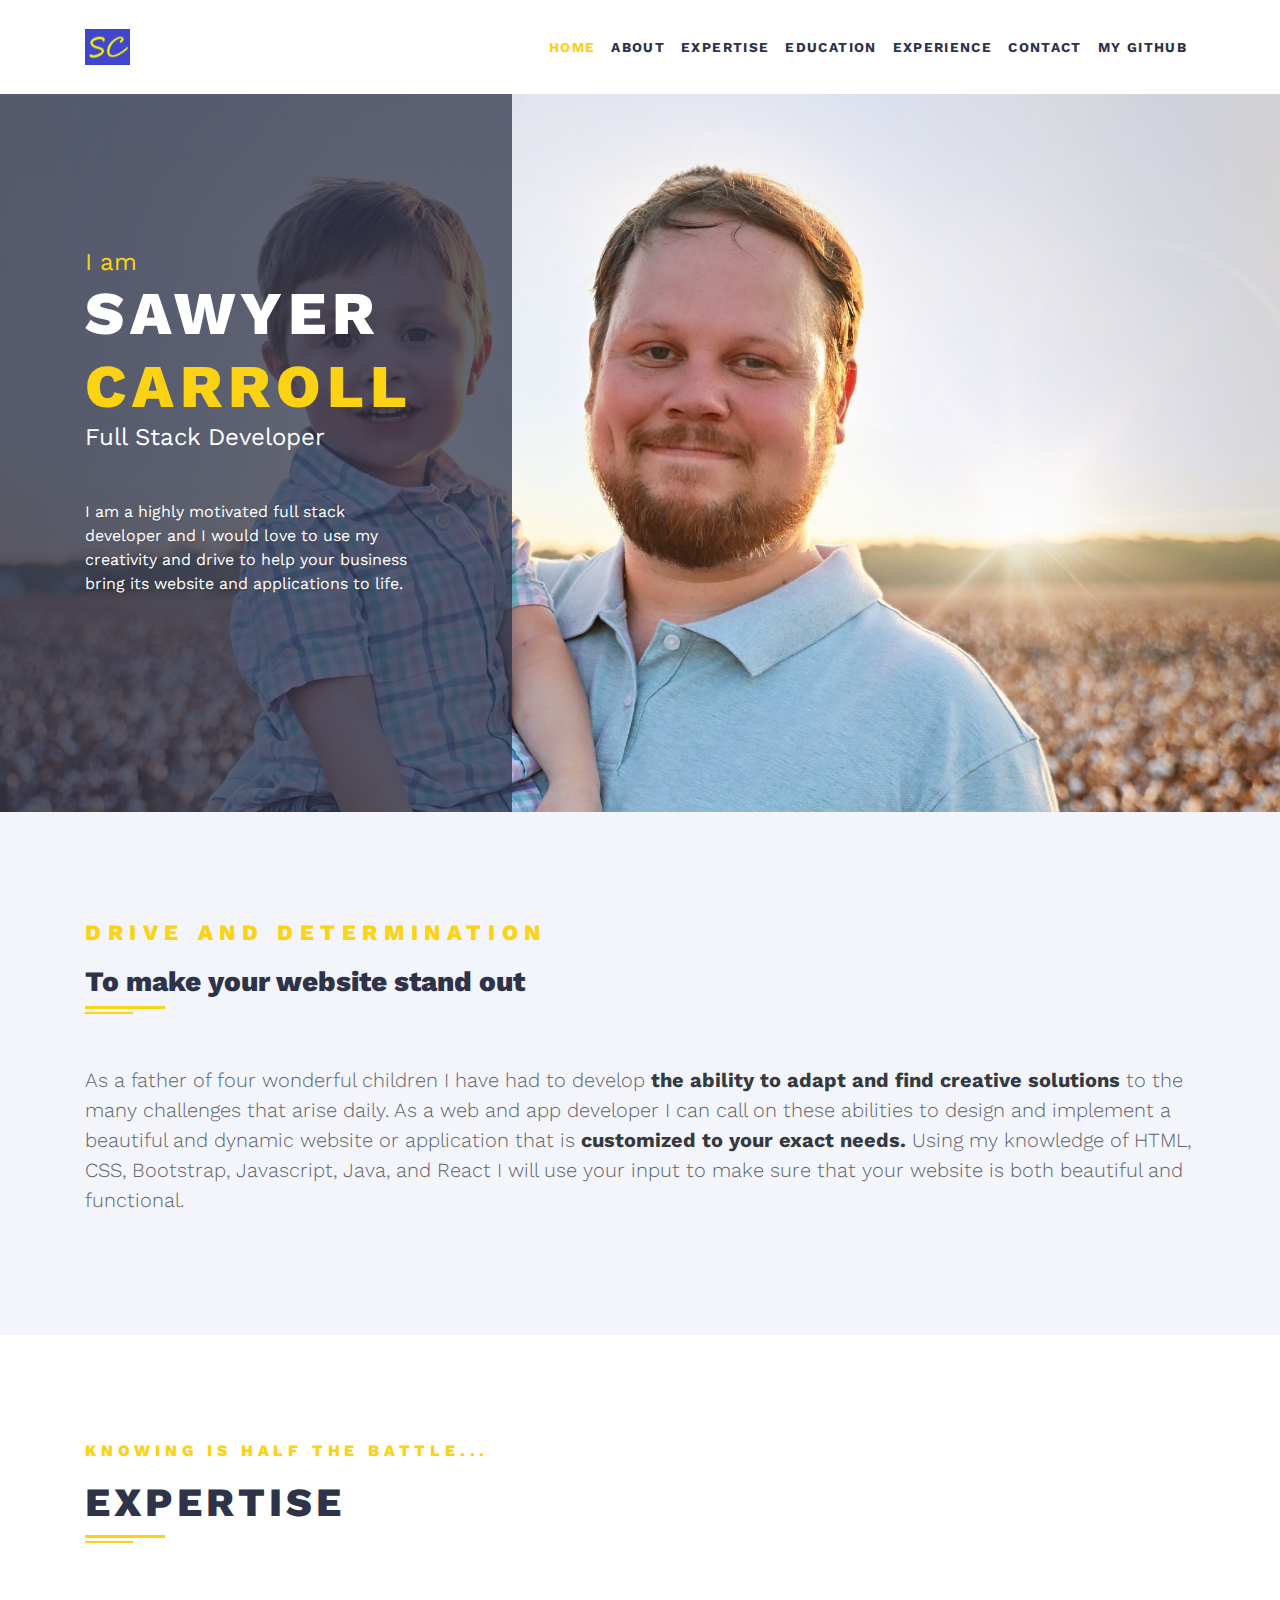
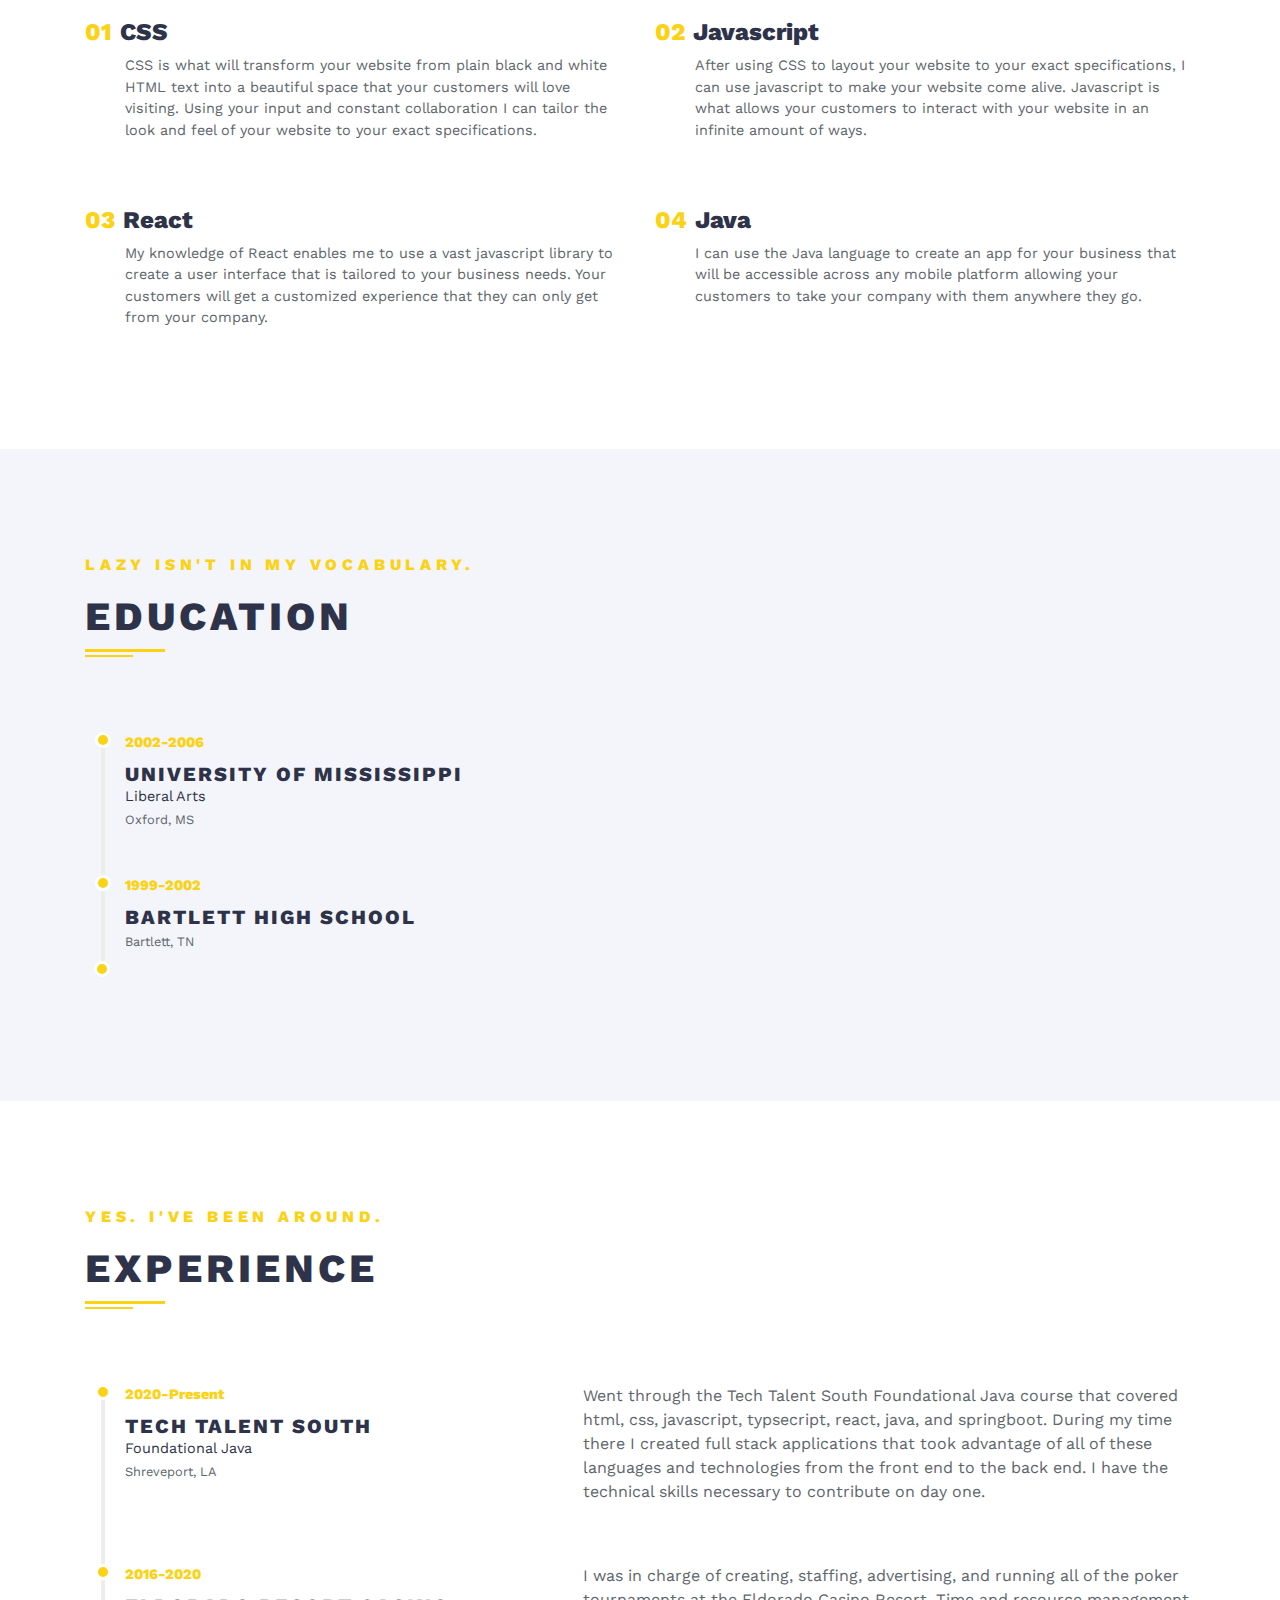
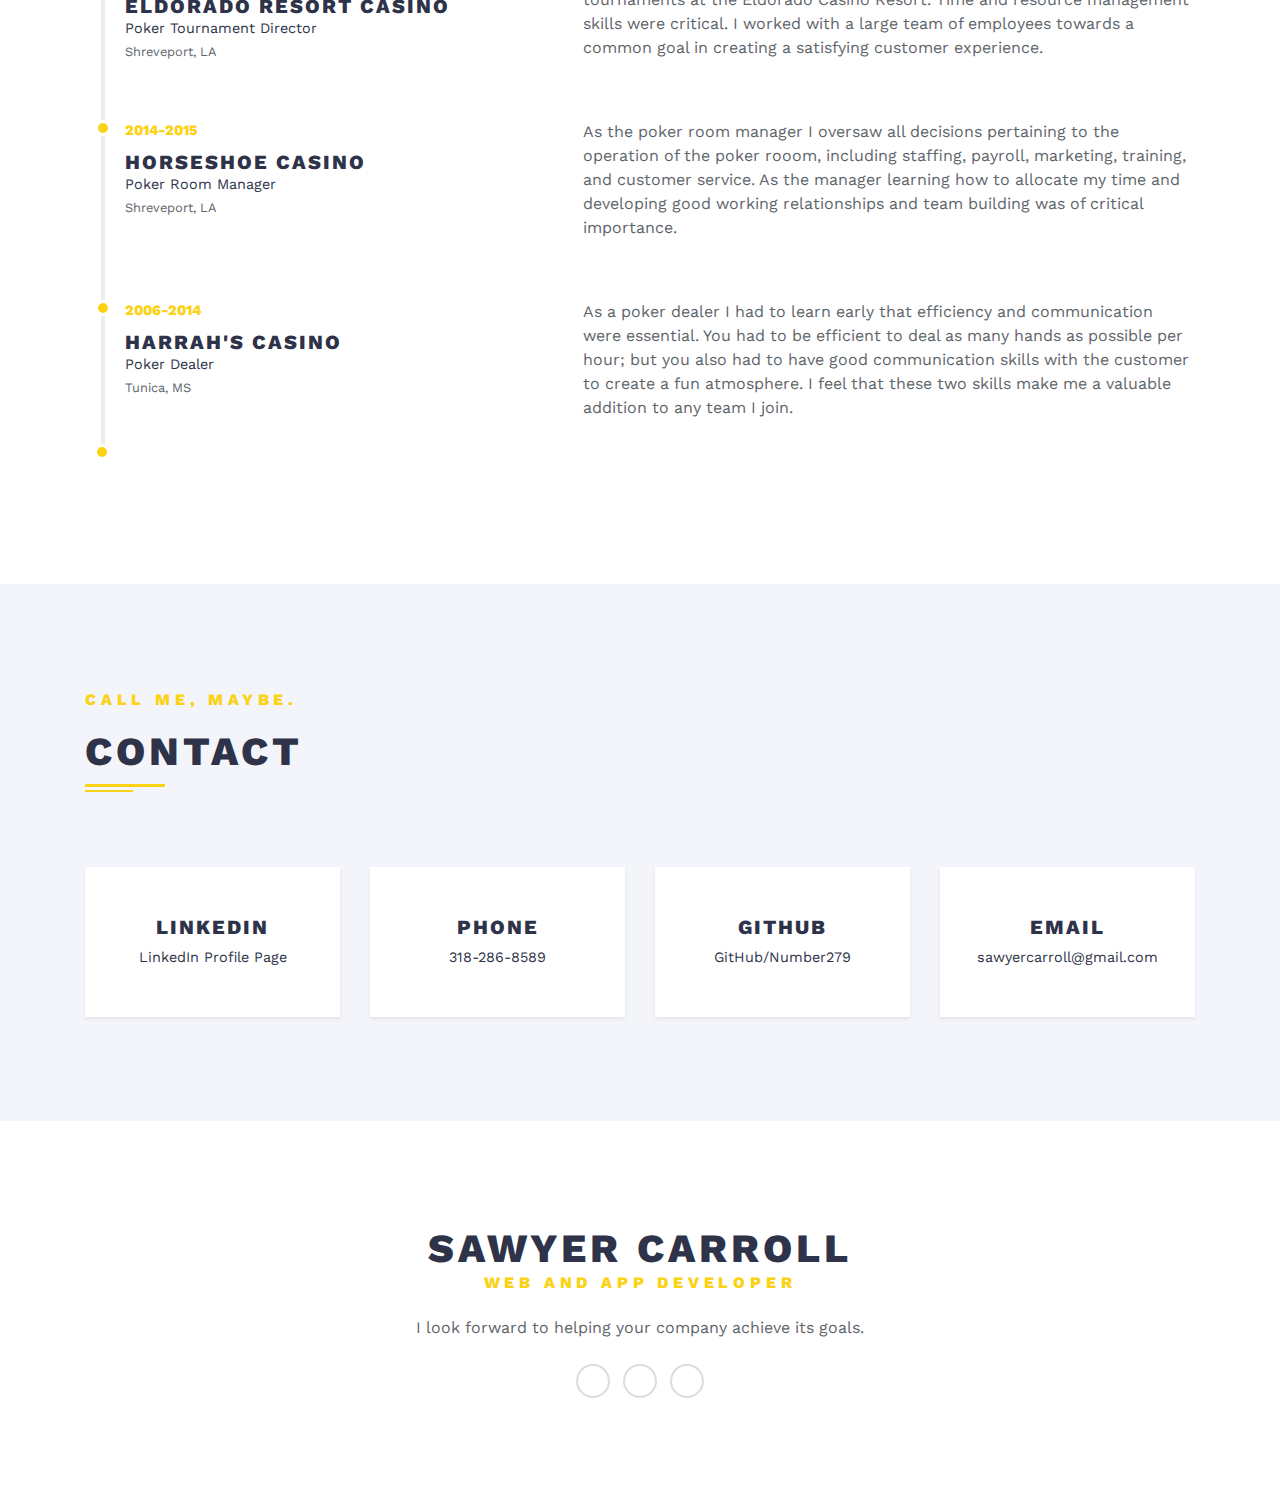
==== commit d4117916: "cleaned up spelling and syntax" ====
--- a/index.html
+++ b/index.html
@@ -184,7 +184,7 @@
                 <div class="row no-gutter">
                   <div class="col-lg-5 mb-4 mb-lg-0">
                     <p class="font-weight-bold mb-2 text-primary text-small">2014-2015 </p>
-                    <h2 class="h5 mb-0 text-uppercase">Horseshoe Casino.</h2>
+                    <h2 class="h5 mb-0 text-uppercase">Horseshoe Casino</h2>
                     <p class="text-small mb-0">Poker Room Manager</p><span class="small text-muted">Shreveport, LA </span>
                   </div>
                   <div class="col-lg-7">
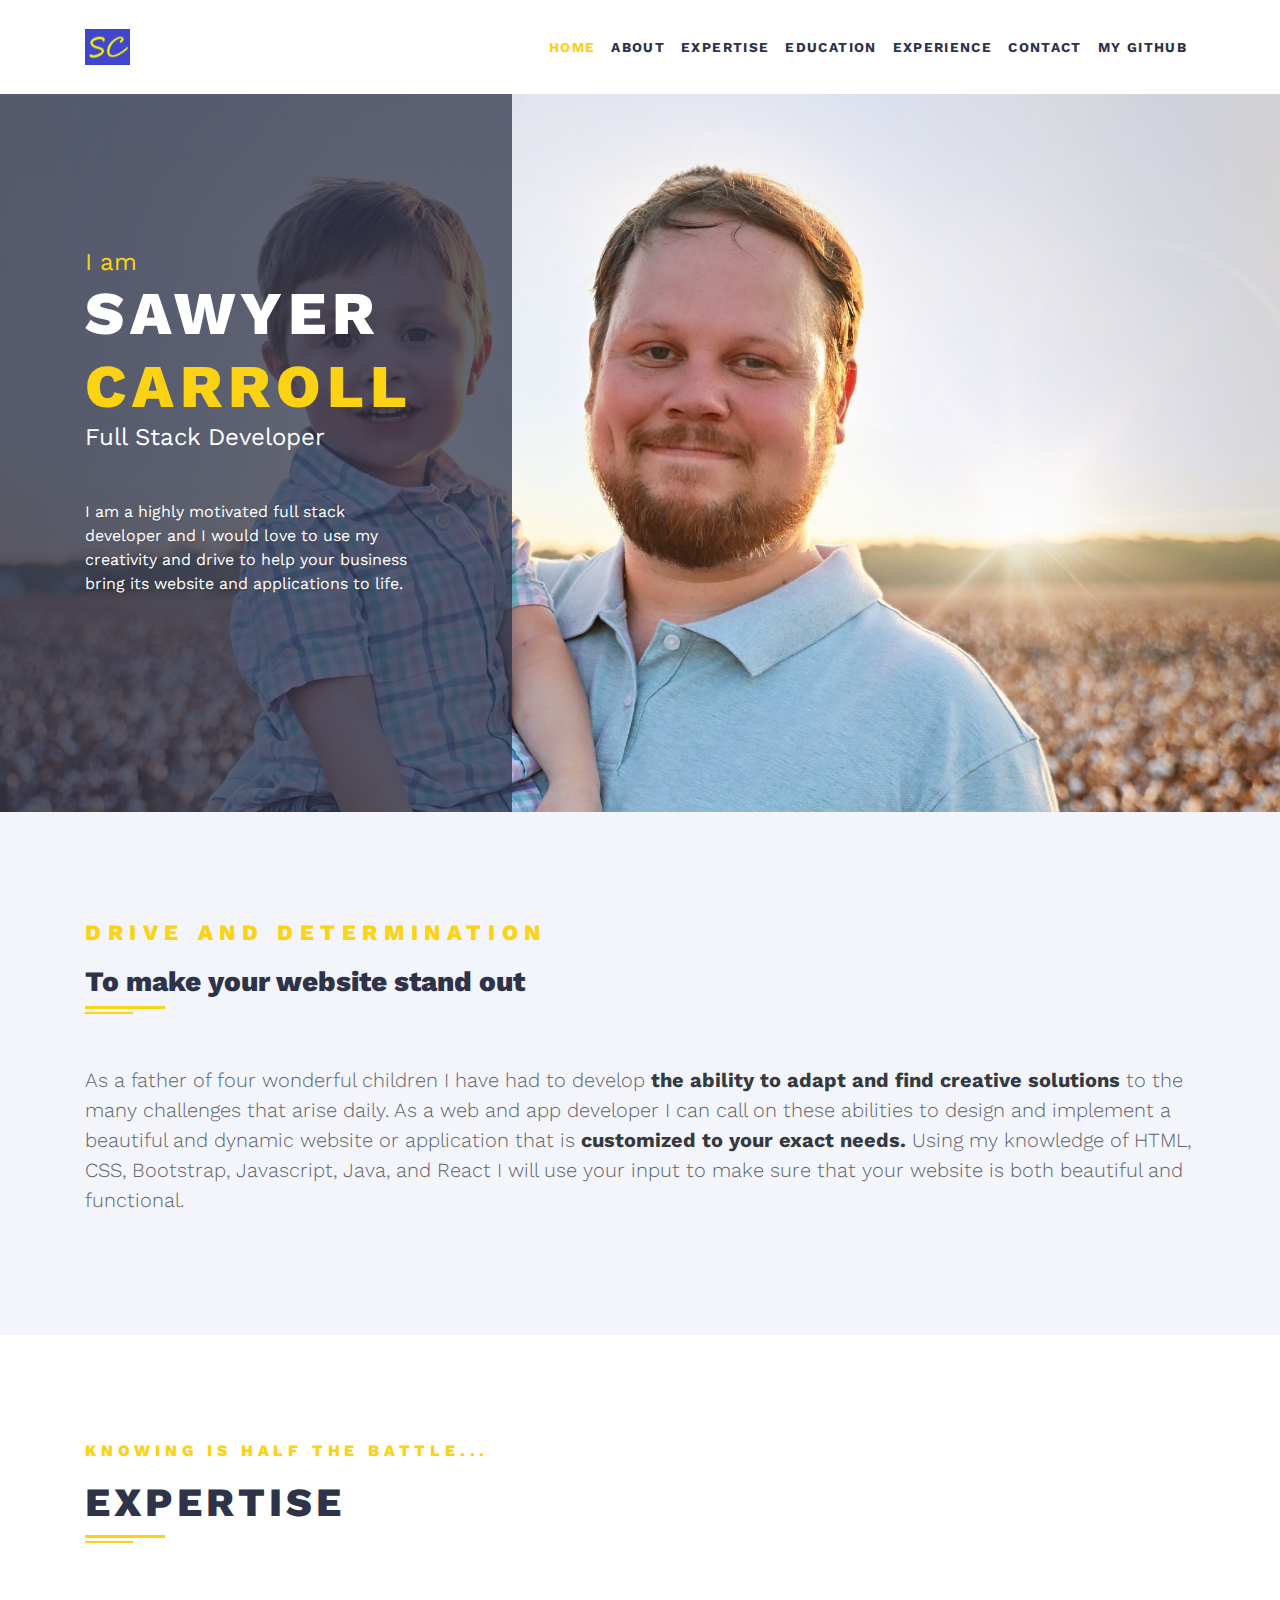
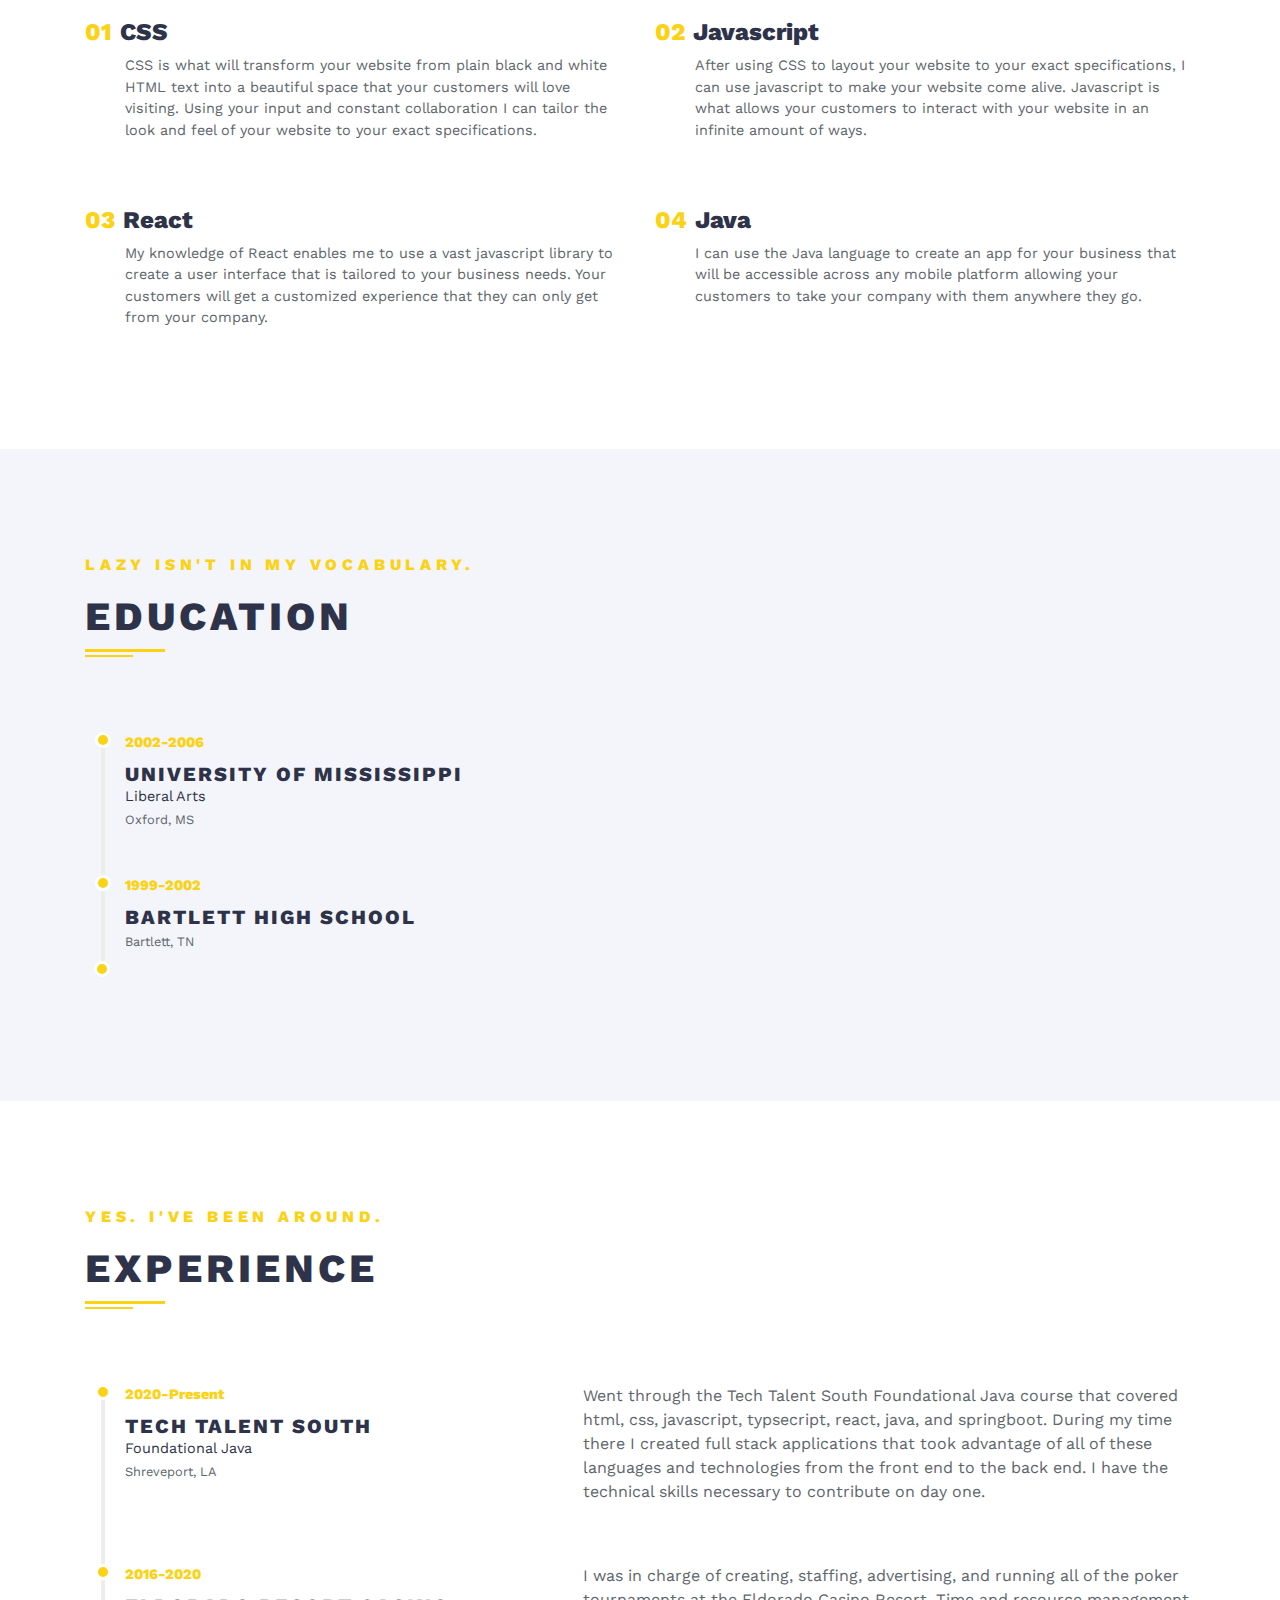
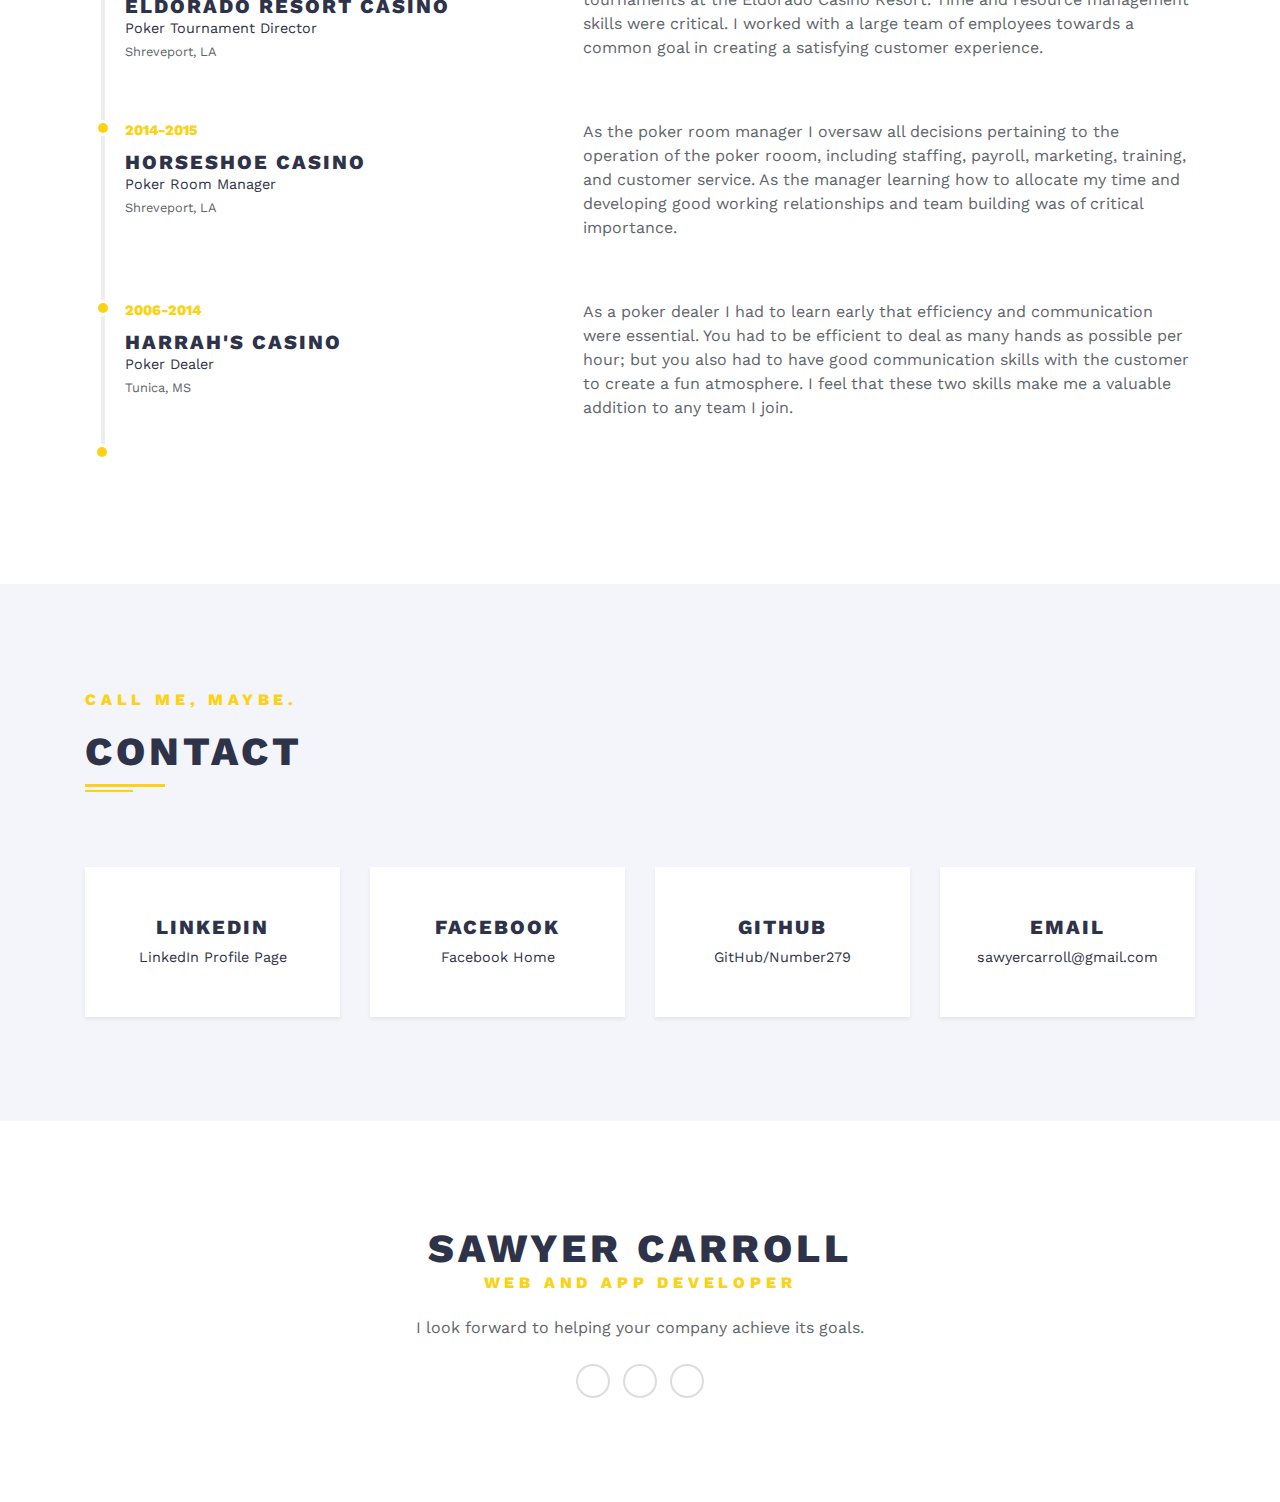
==== commit baede86d: "facebook added" ====
--- a/index.html
+++ b/index.html
@@ -219,9 +219,9 @@
             <div class="col-lg-3 col-md-6 mb-4 mb-lg-0"><a class="px-4 py-5 text-center contact-item shadow-sm d-block reset-anchor" href="https://www.linkedin.com/in/sawyer-carroll-240634206/"><i class="fab fa-linkedin fa-2x mb-4"></i>
               <h4 class="contact-item-title h5 text-uppercase">LinkedIn</h4>
               <p class="text-small mb-0">LinkedIn Profile Page</p></a></div>
-          <div class="col-lg-3 col-md-6 mb-4 mb-lg-0"><a class="px-4 py-5 text-center contact-item shadow-sm d-block reset-anchor" href="tel:13182868589"><i class="fas fa-phone fa-2x mb-4"></i>
-            <h4 class="contact-item-title h5 text-uppercase">Phone</h4>
-            <p class="text-small mb-0">318-286-8589</p></a></div>
+          <div class="col-lg-3 col-md-6 mb-4 mb-lg-0"><a class="px-4 py-5 text-center contact-item shadow-sm d-block reset-anchor" href="https://www.facebook.com/sawyer.carroll.7"><i class="fab fa-facebook fa-2x mb-4"></i>
+            <h4 class="contact-item-title h5 text-uppercase">Facebook</h4>
+            <p class="text-small mb-0">Facebook Home</p></a></div>
           <div class="col-lg-3 col-md-6 mb-4 mb-lg-0"><a class="px-4 py-5 text-center contact-item shadow-sm d-block reset-anchor" href="https://github.com/Number279/"><i class="fab fa-github fa-2x mb-4"></i>
               <h4 class="contact-item-title h5 text-uppercase">Github</h4>
               <p class="text-small mb-0">GitHub/Number279</p></a></div>
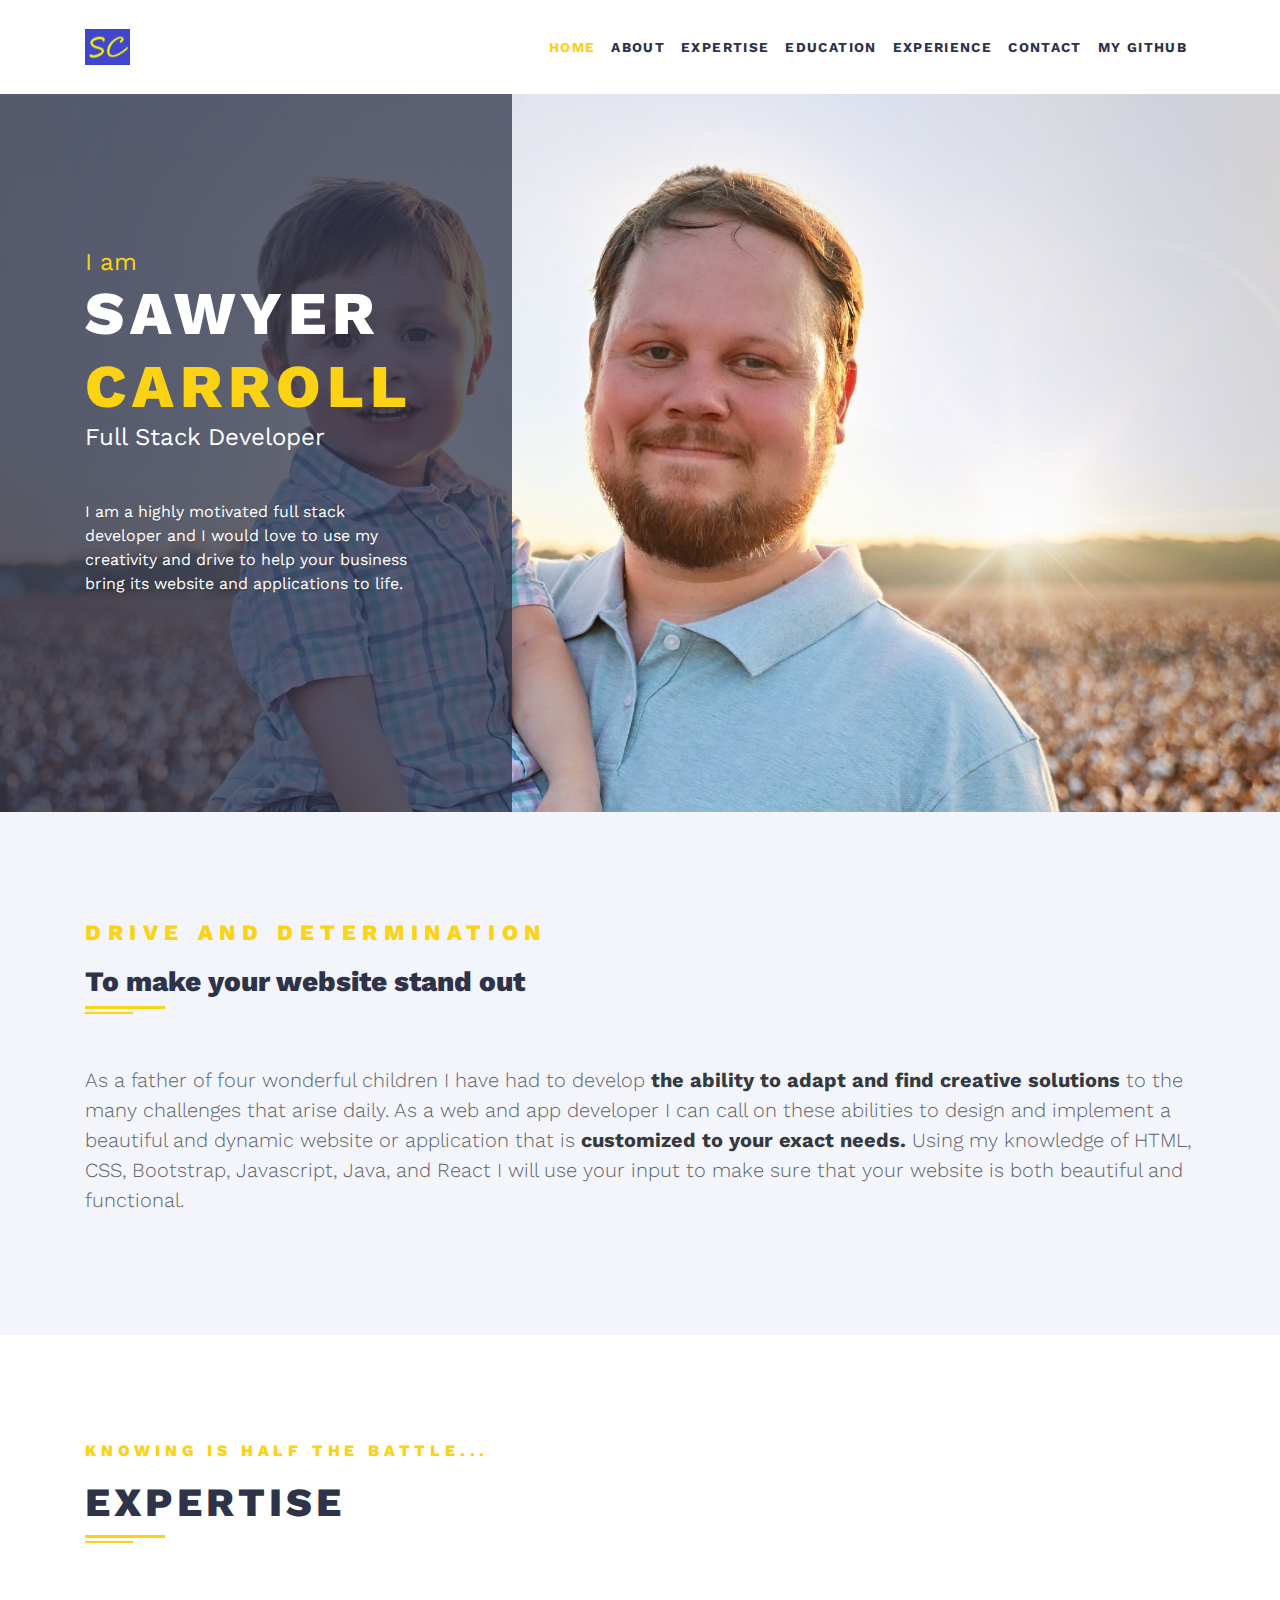
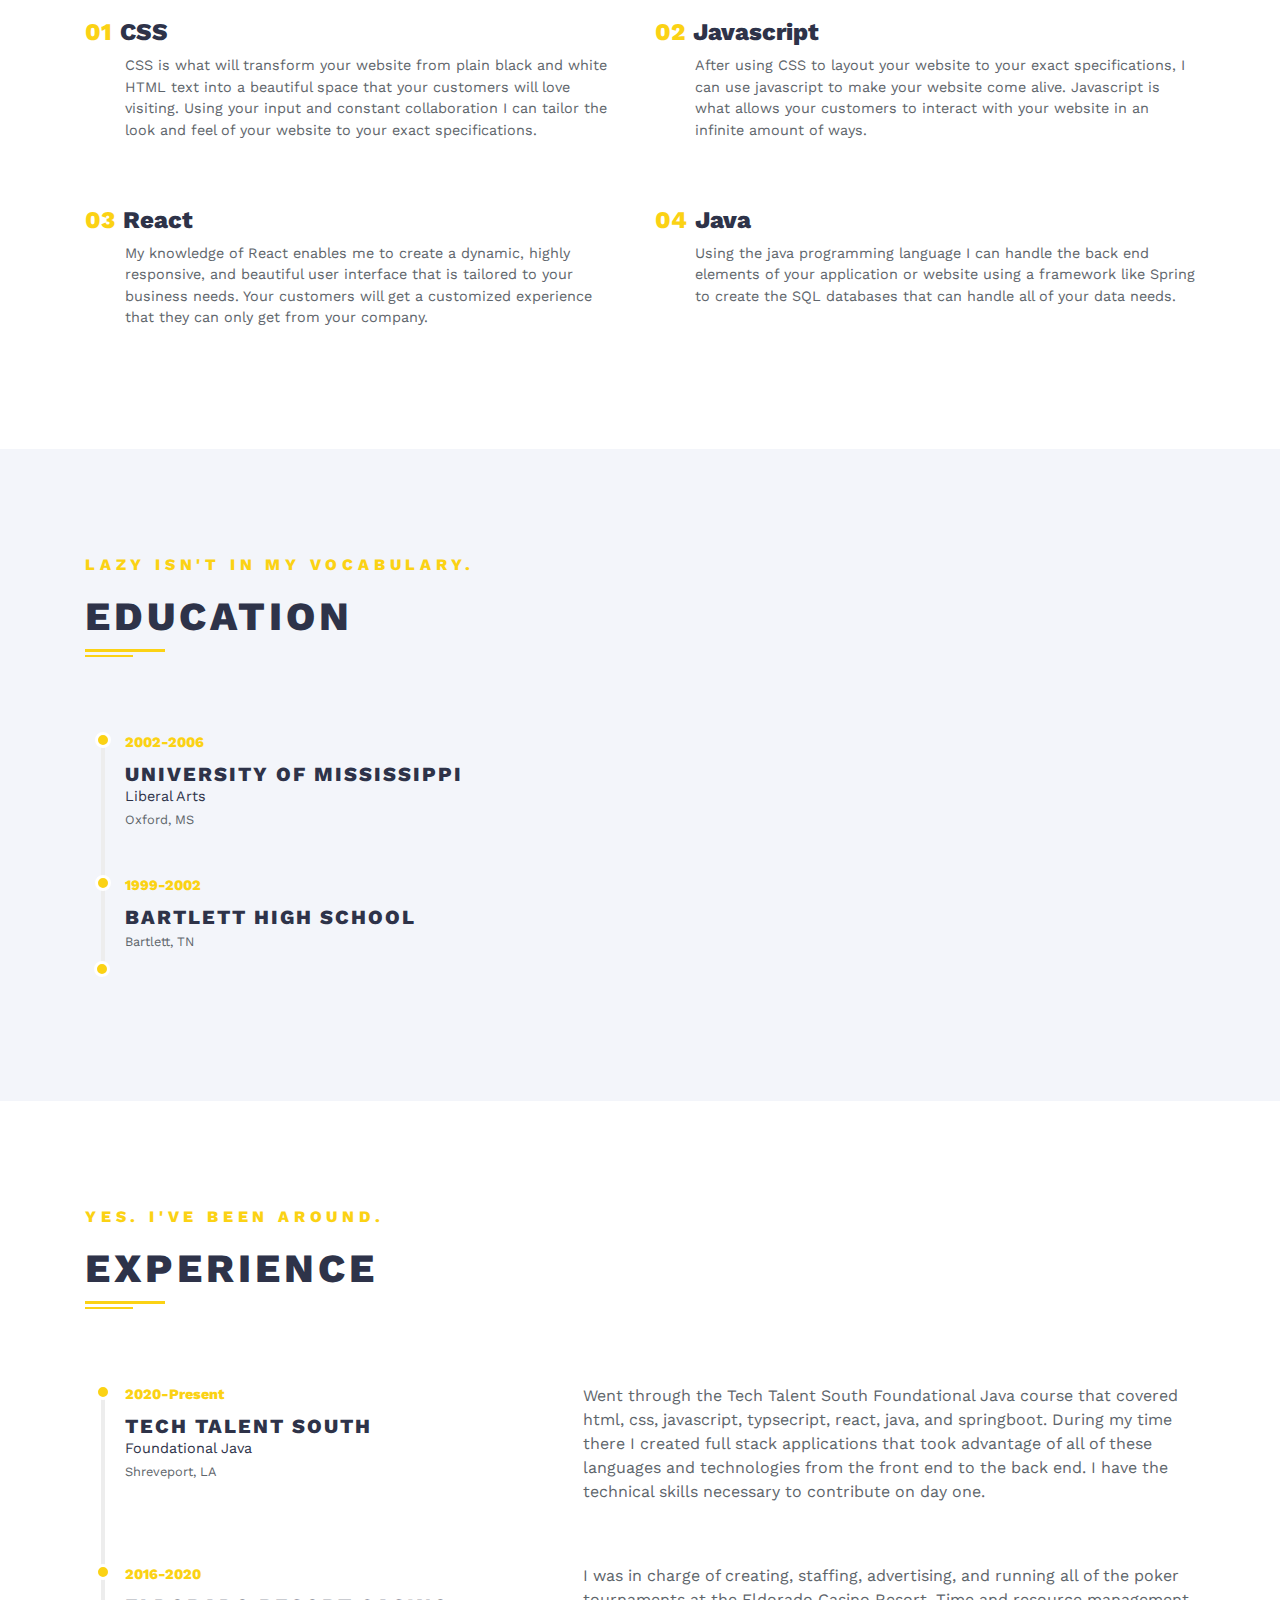
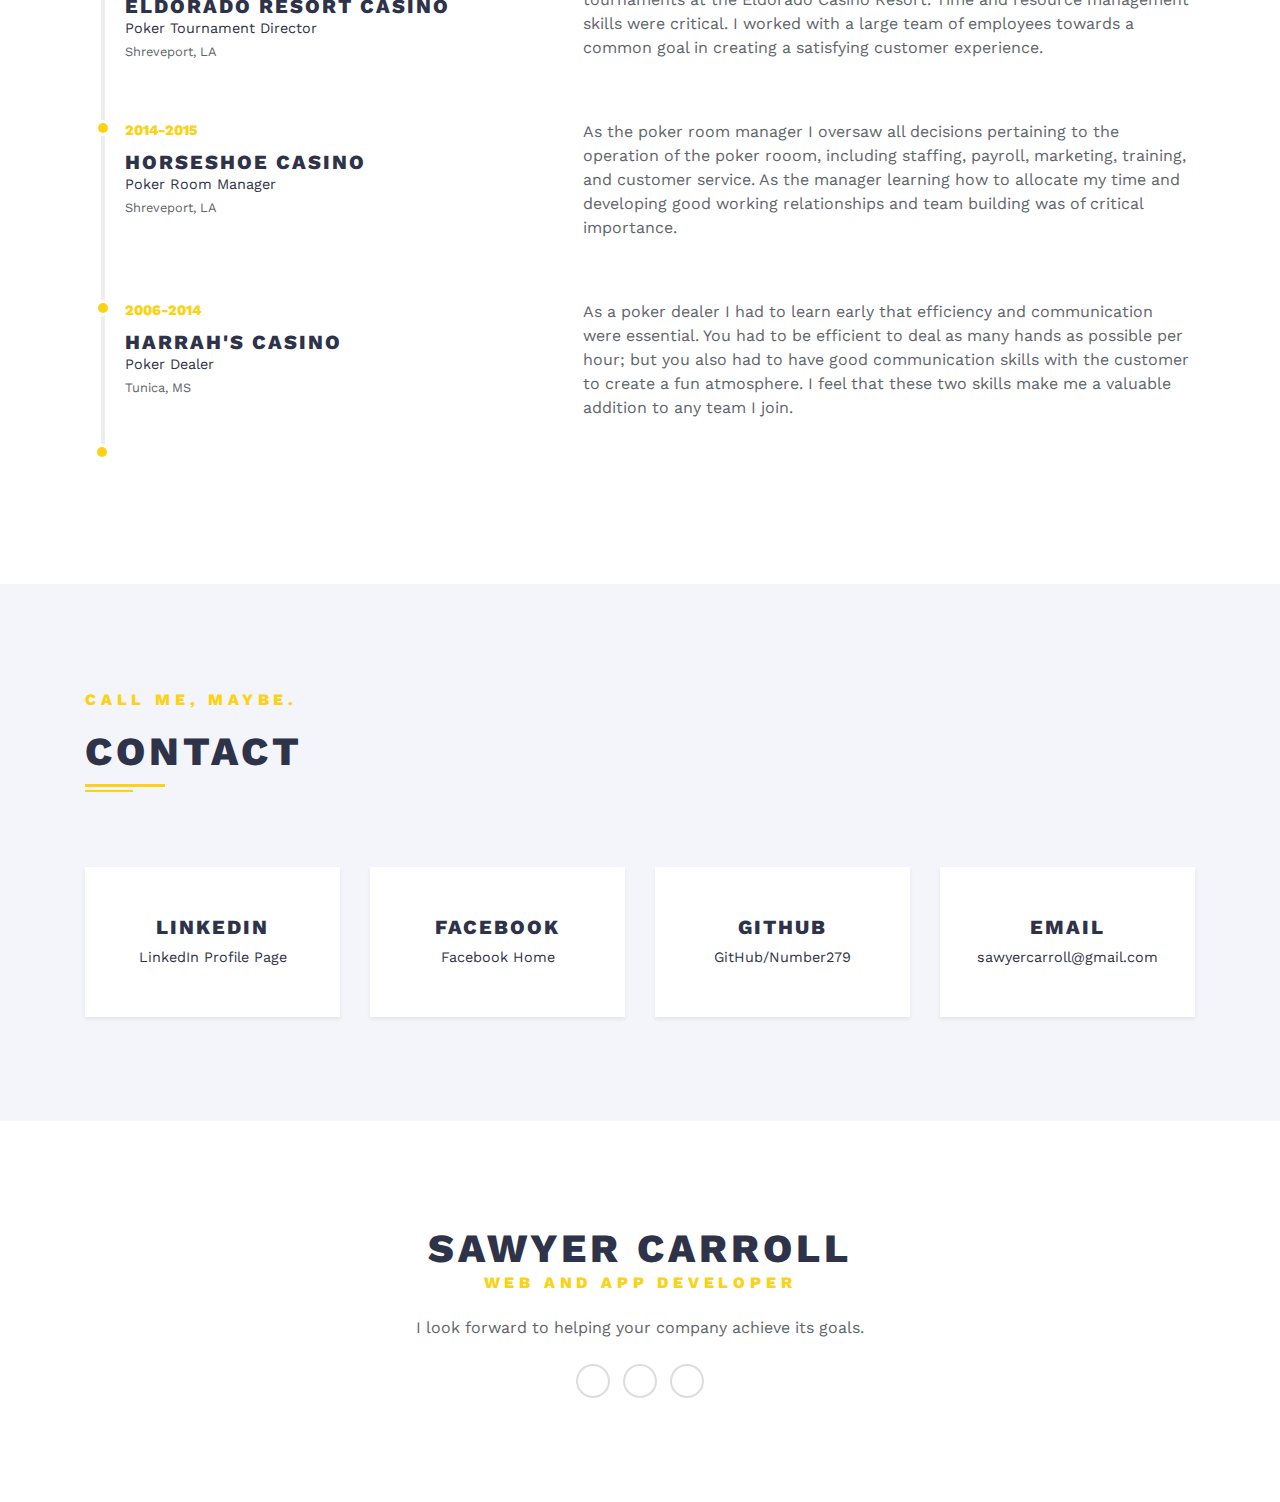
==== commit 097efff6: "updated Java information" ====
--- a/index.html
+++ b/index.html
@@ -89,13 +89,13 @@
           </div>
           <div class="col-md-6 mb-5 mb-md-0">
             <h3 class="h4"><span class="text-primary mr-2">03</span>React</h3>
-            <p class="text-muted text-small ml-4 pl-3">My knowledge of React enables me to use a vast javascript library to create a user interface that is tailored to your business needs. 
+            <p class="text-muted text-small ml-4 pl-3">My knowledge of React enables me to create a dynamic, highly responsive, and beautiful user interface that is tailored to your business needs. 
               Your customers will get a customized experience that they can only get from your company.  
             </p>
           </div>
           <div class="col-md-6">
             <h3 class="h4"><span class="text-primary mr-2">04</span>Java</h3>
-            <p class="text-muted text-small ml-4 pl-3">I can use the Java language to create an app for your business that will be accessible across any mobile platform allowing your customers to take your company with them anywhere they go.</p>
+            <p class="text-muted text-small ml-4 pl-3">Using the java programming language I can handle the back end elements of your application or website using a framework like Spring to create the SQL databases that can handle all of your data needs.</p>
           </div>
         </div>
       </div>
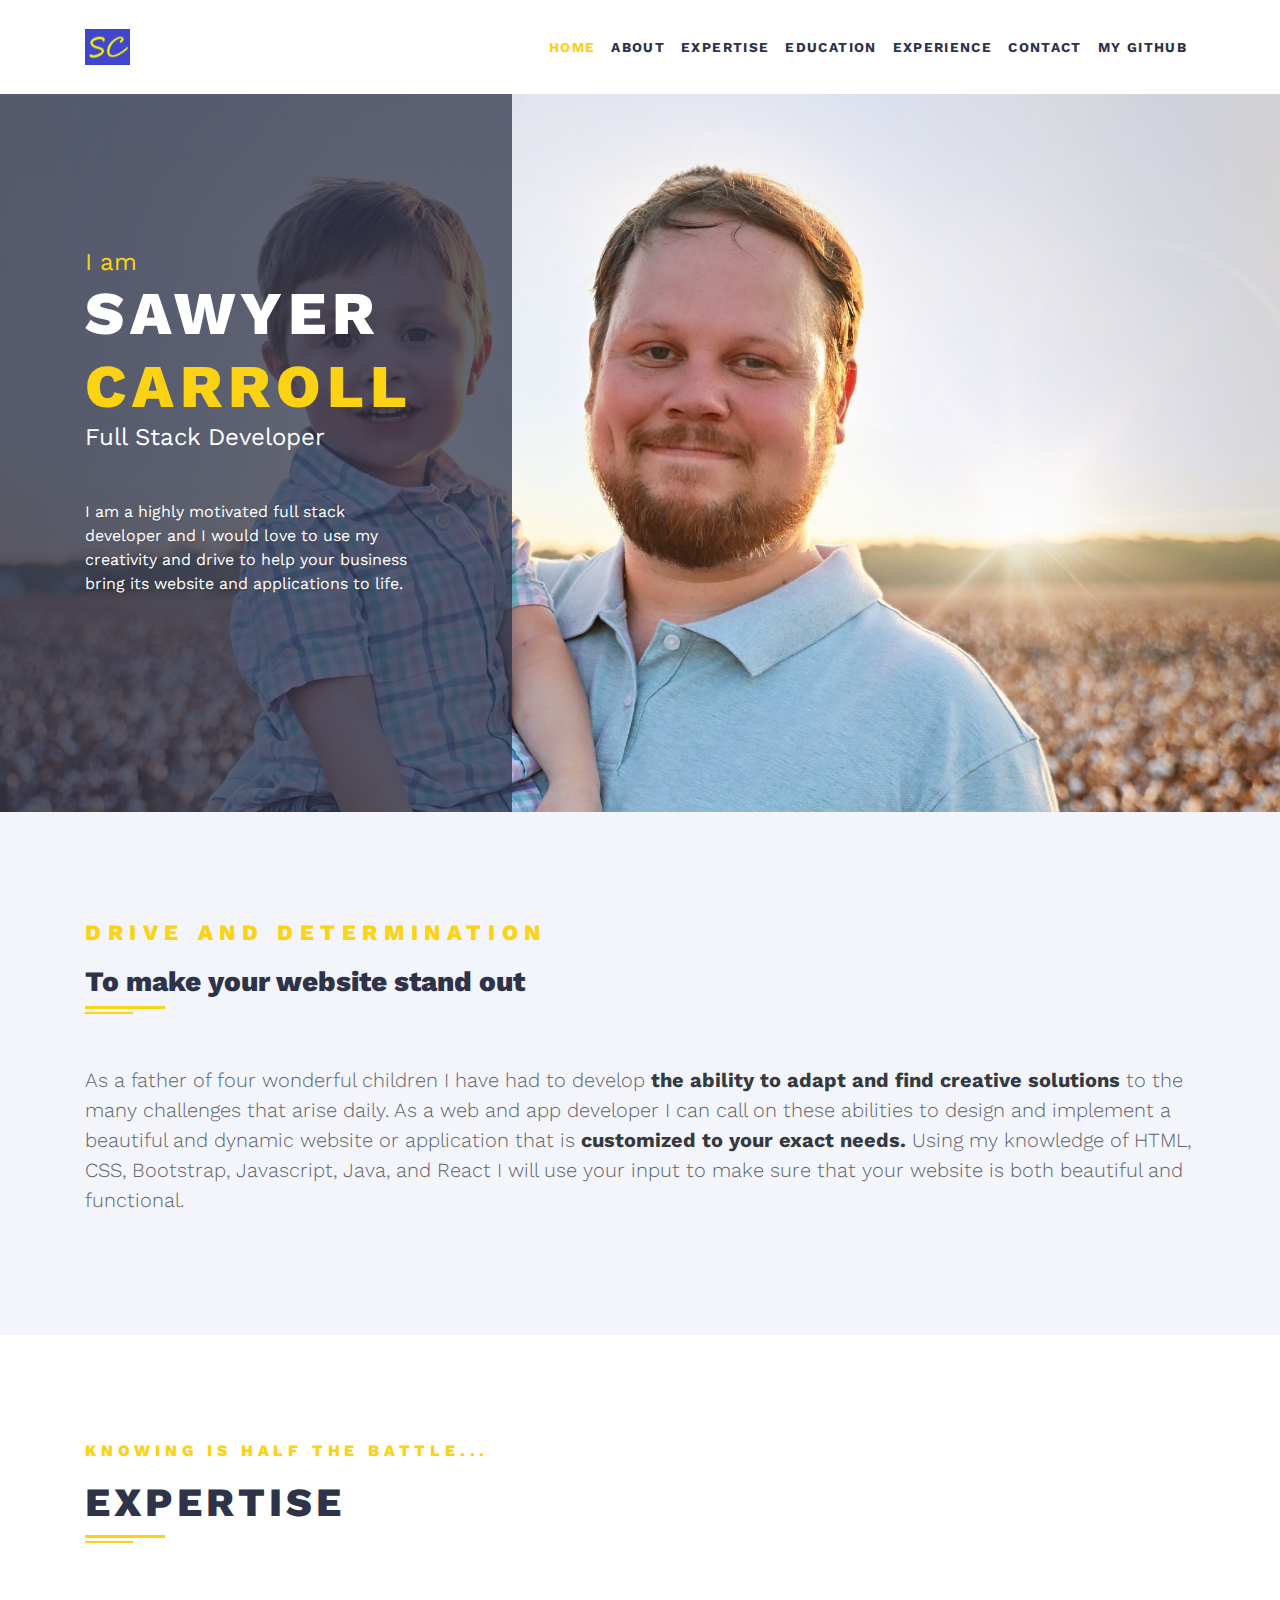
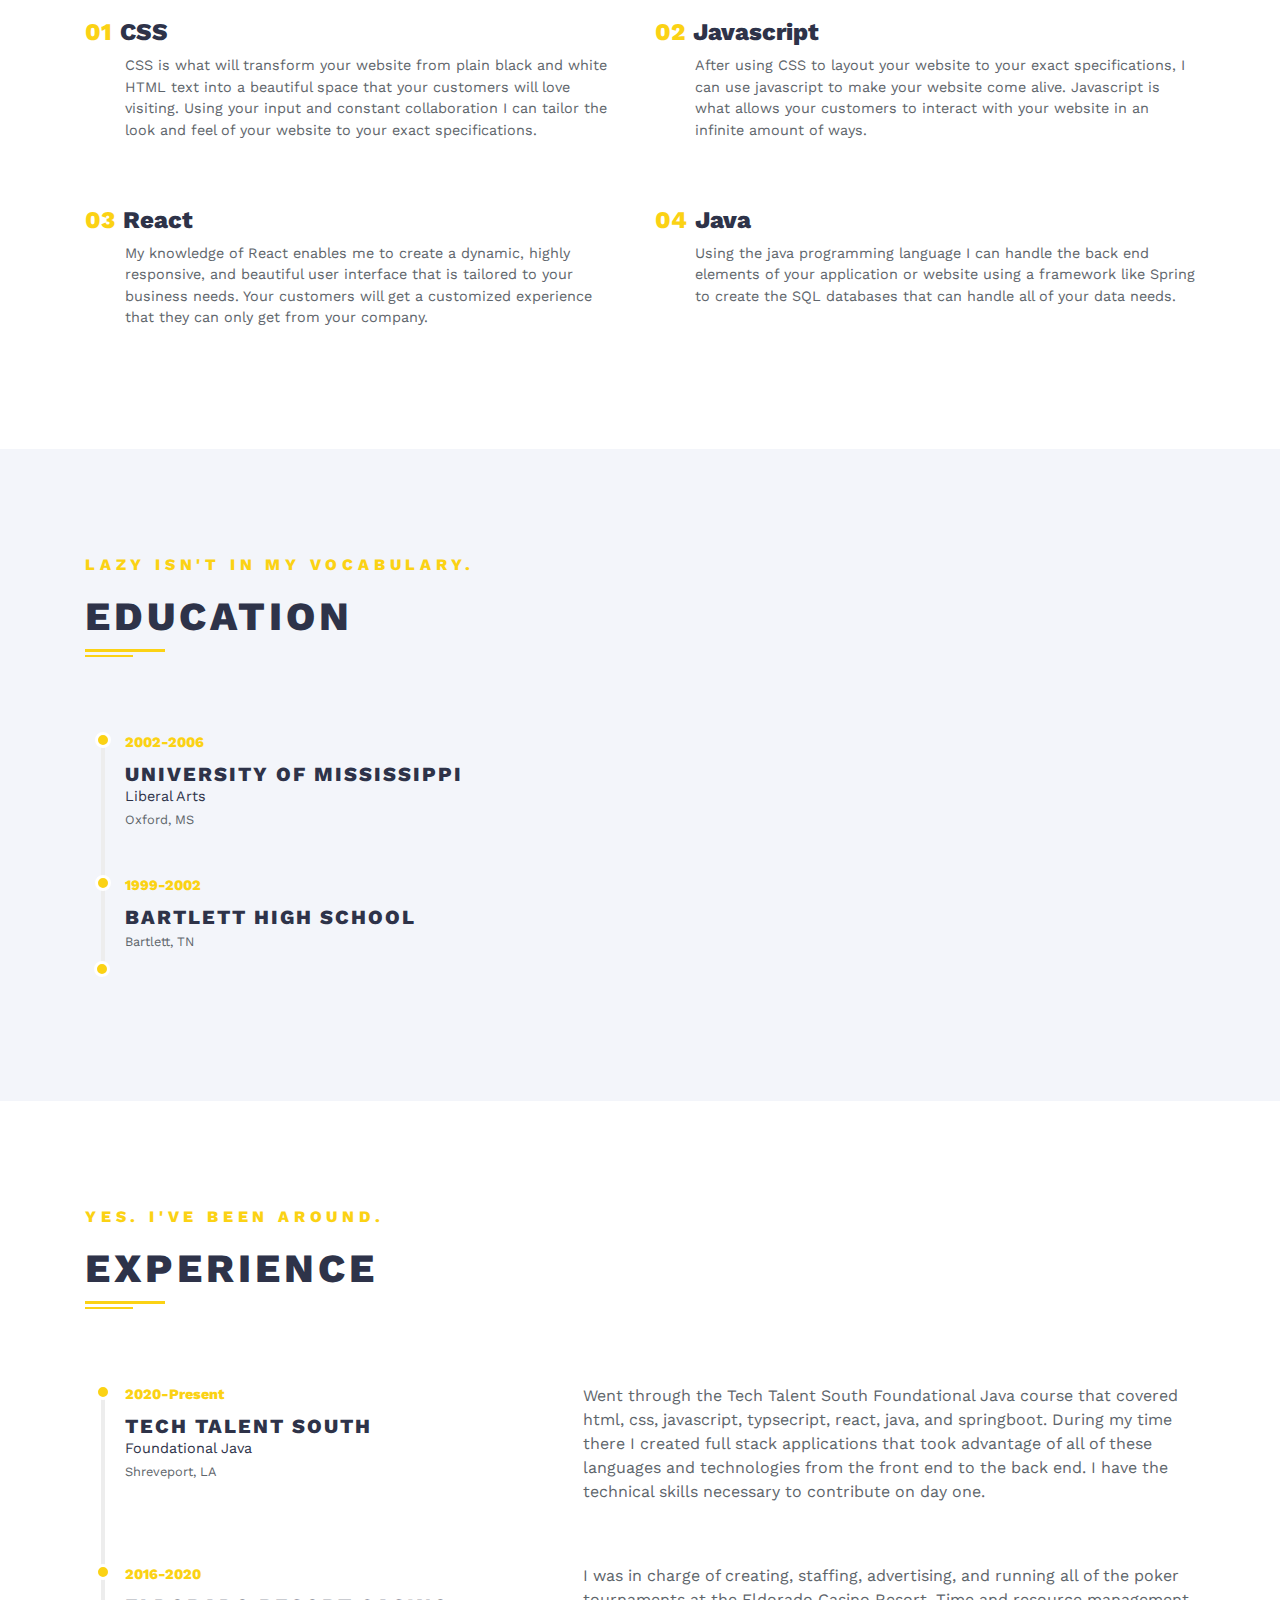
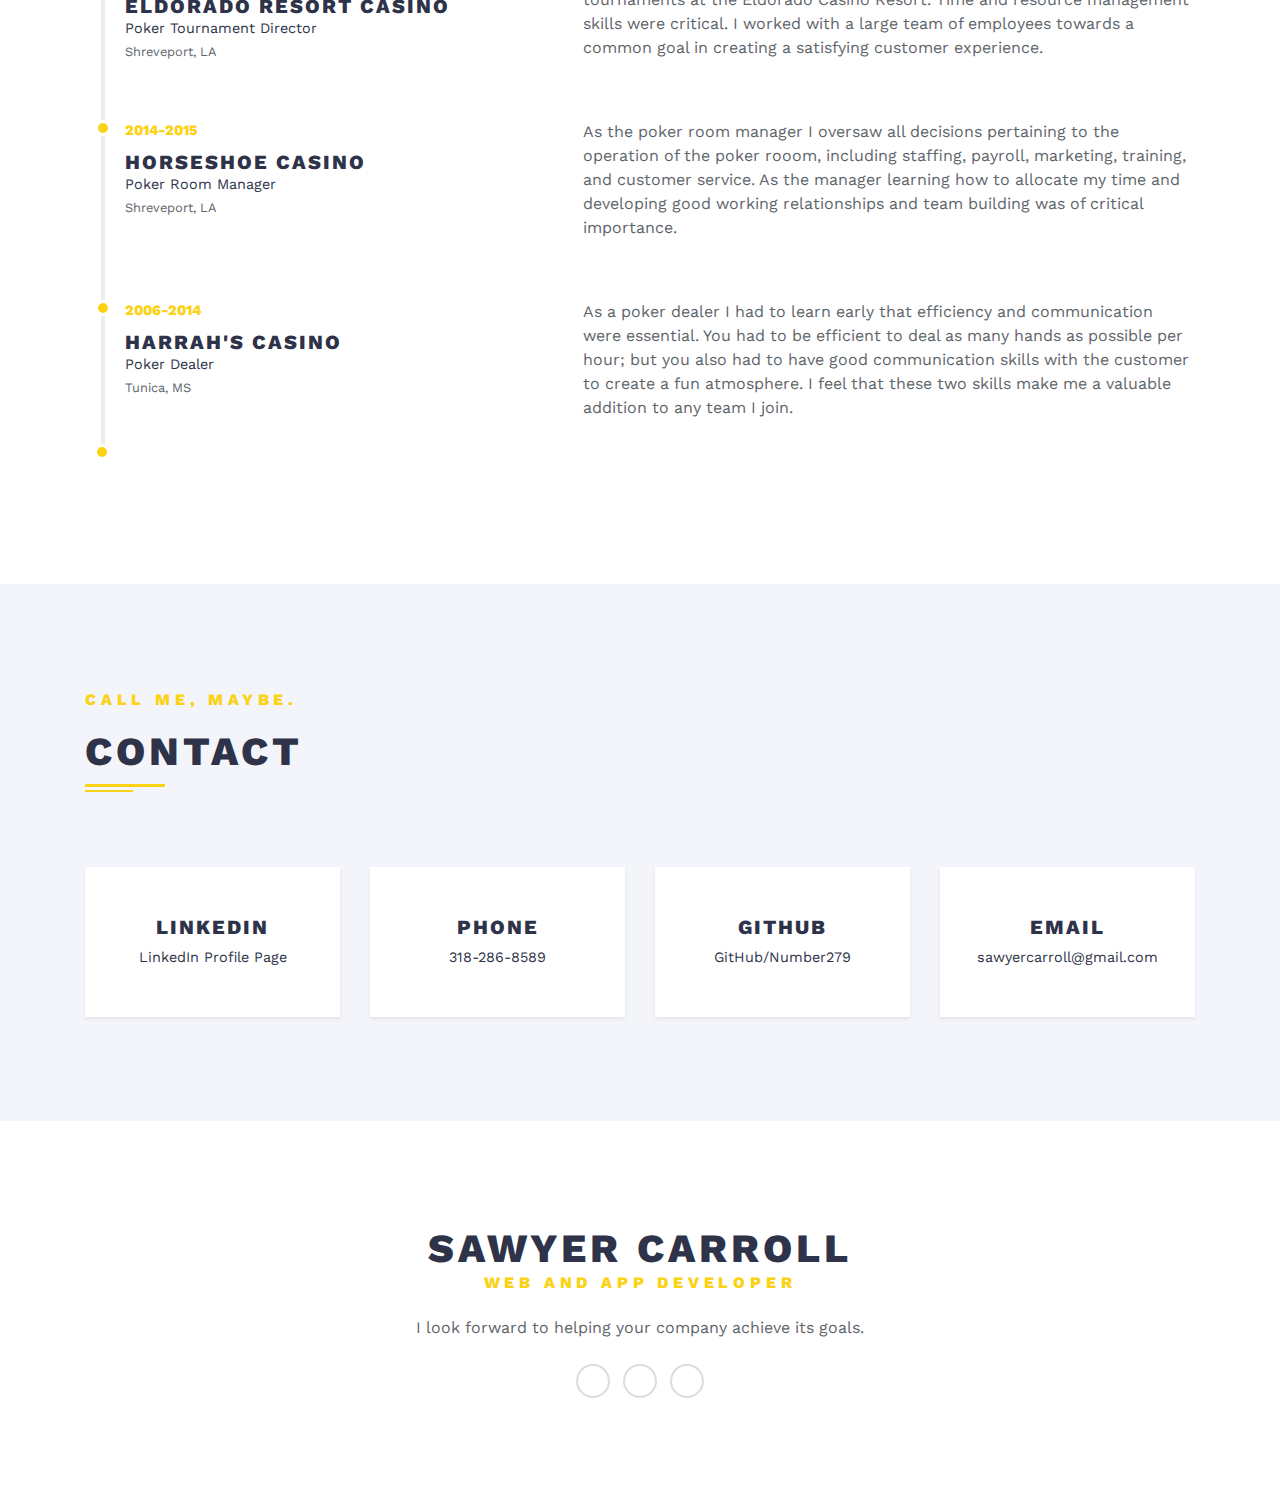
==== commit 4060a4e3: "working phone link" ====
--- a/index.html
+++ b/index.html
@@ -219,9 +219,12 @@
             <div class="col-lg-3 col-md-6 mb-4 mb-lg-0"><a class="px-4 py-5 text-center contact-item shadow-sm d-block reset-anchor" href="https://www.linkedin.com/in/sawyer-carroll-240634206/"><i class="fab fa-linkedin fa-2x mb-4"></i>
               <h4 class="contact-item-title h5 text-uppercase">LinkedIn</h4>
               <p class="text-small mb-0">LinkedIn Profile Page</p></a></div>
-          <div class="col-lg-3 col-md-6 mb-4 mb-lg-0"><a class="px-4 py-5 text-center contact-item shadow-sm d-block reset-anchor" href="https://www.facebook.com/sawyer.carroll.7"><i class="fab fa-facebook fa-2x mb-4"></i>
+          <!-- <div class="col-lg-3 col-md-6 mb-4 mb-lg-0"><a class="px-4 py-5 text-center contact-item shadow-sm d-block reset-anchor" href="https://www.facebook.com/sawyer.carroll.7"><i class="fab fa-facebook fa-2x mb-4"></i>
             <h4 class="contact-item-title h5 text-uppercase">Facebook</h4>
-            <p class="text-small mb-0">Facebook Home</p></a></div>
+            <p class="text-small mb-0">Facebook Home</p></a></div> -->
+            <div class="col-lg-3 col-md-6 mb-4 mb-lg-0"><a class="px-4 py-5 text-center contact-item shadow-sm d-block reset-anchor" href="tel:13182868589"><i class="fas fa-phone fa-2x mb-4"></i>
+              <h4 class="contact-item-title h5 text-uppercase">Phone</h4>
+              <p class="text-small mb-0">318-286-8589</p></a></div>
           <div class="col-lg-3 col-md-6 mb-4 mb-lg-0"><a class="px-4 py-5 text-center contact-item shadow-sm d-block reset-anchor" href="https://github.com/Number279/"><i class="fab fa-github fa-2x mb-4"></i>
               <h4 class="contact-item-title h5 text-uppercase">Github</h4>
               <p class="text-small mb-0">GitHub/Number279</p></a></div>
@@ -242,7 +245,7 @@
             <ul class="list-inline mb-0">
               <li class="list-inline-item"><a class="social-link" href="https://www.facebook.com/sawyer.carroll.7"><i class="fab fa-facebook-f"></i></a></li>
               <li class="list-inline-item"><a class="social-link" href="https://twitter.com/SawyerCarroll3"><i class="fab fa-twitter"></i></a></li>
-              <li class="list-inline-item"><a class="social-link" href="#"><i class="fab fa-linkedin"></i></a></li>
+              <li class="list-inline-item"><a class="social-link" href="https://www.linkedin.com/in/sawyer-carroll-240634206/"><i class="fab fa-linkedin"></i></a></li>
               
             </ul>
           </div>
